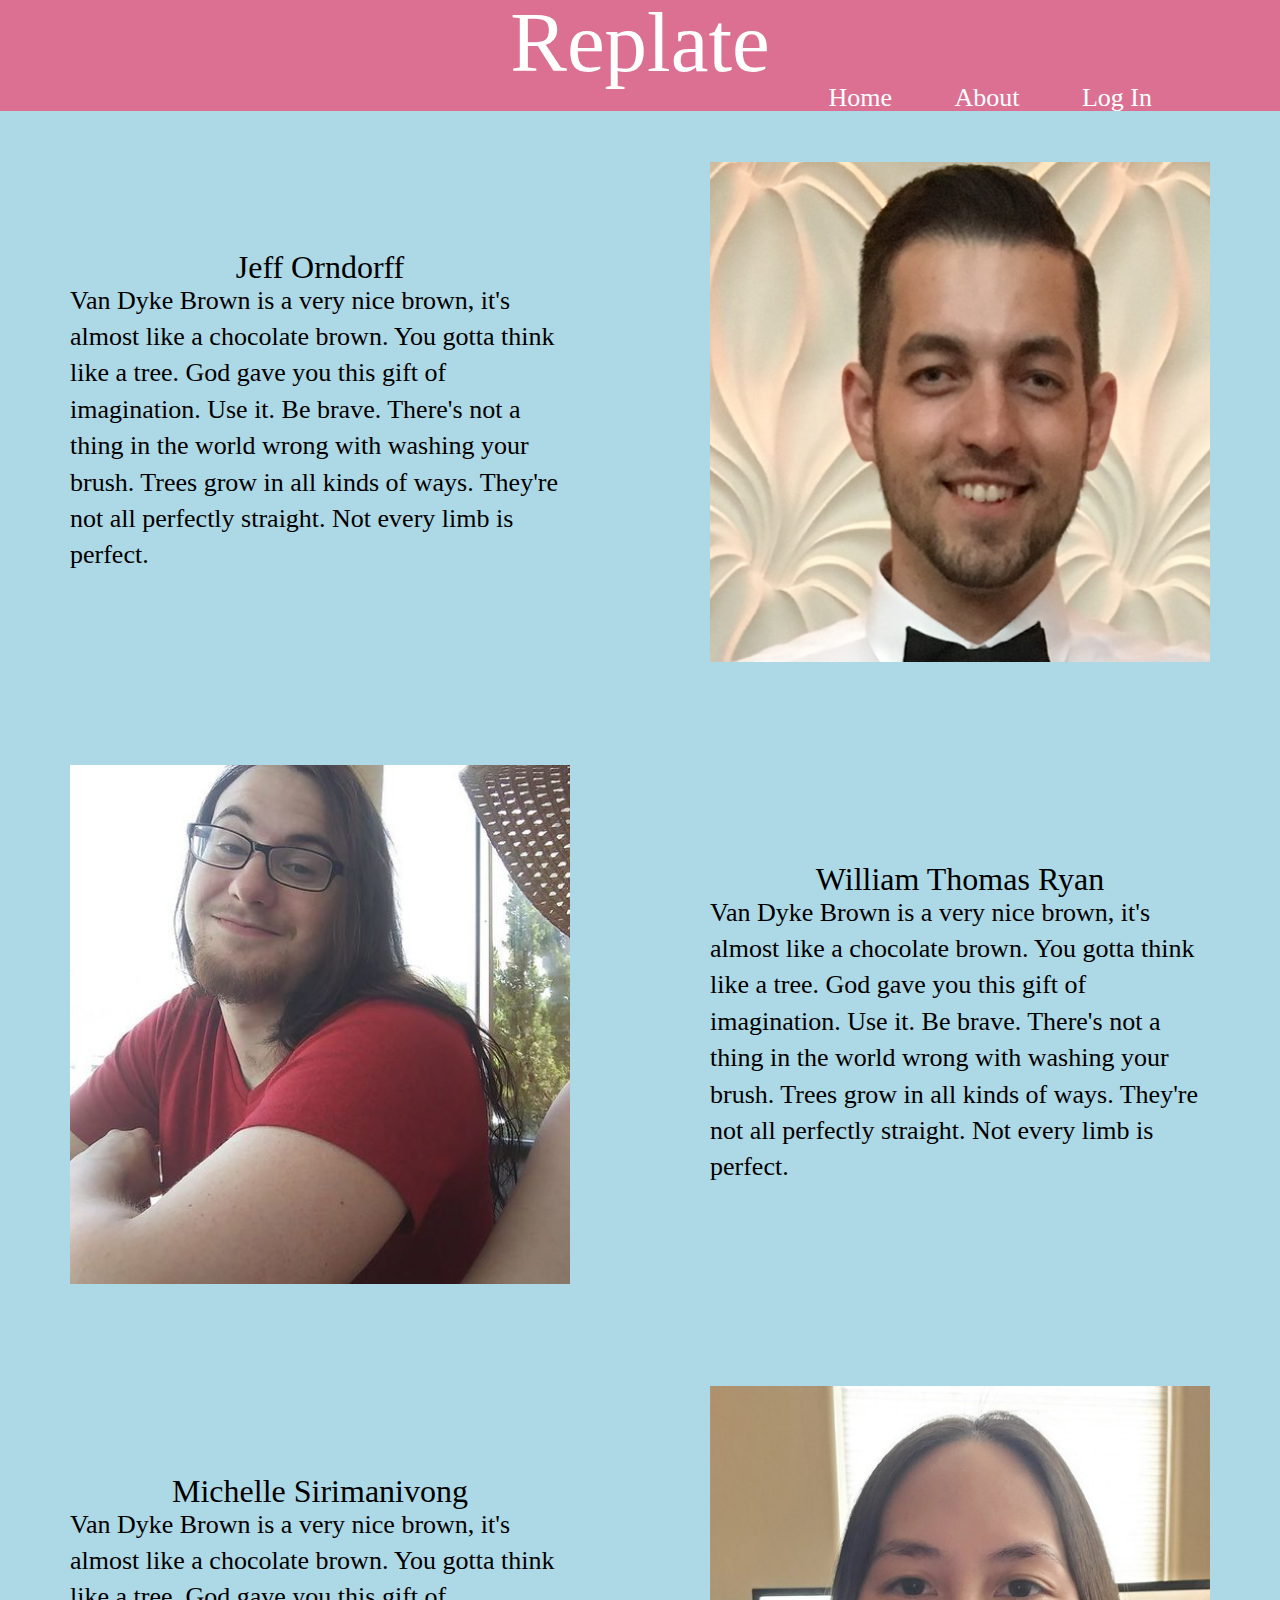
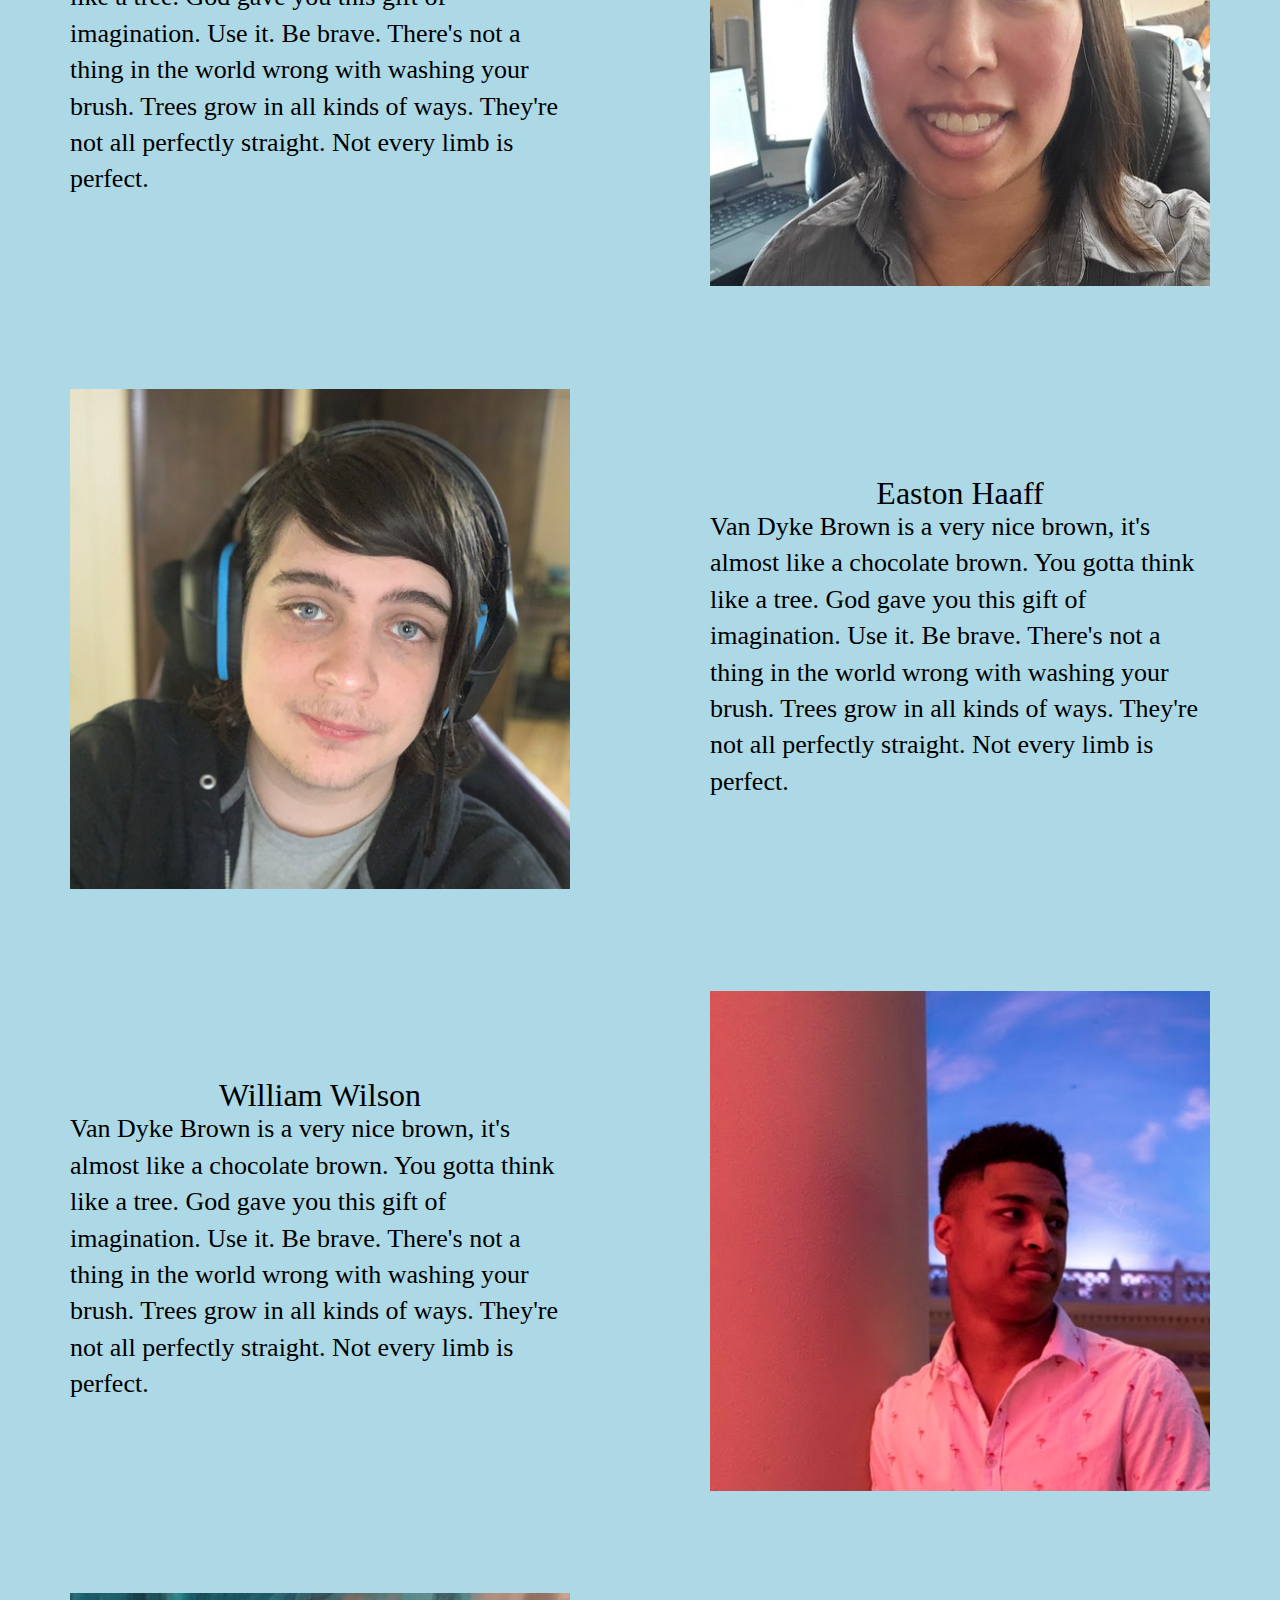
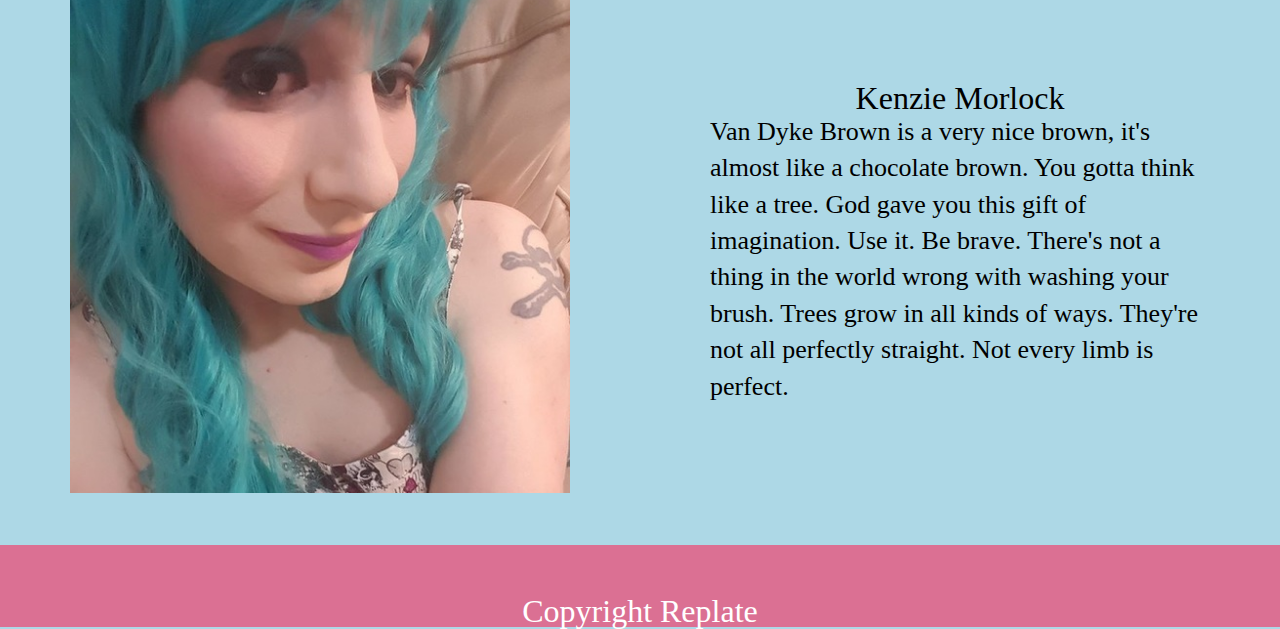
==== aboutpage.html @ 742195bf "less setup updated" ====
<!doctype html>

<html lang="en">
<head>
  <meta charset="utf-8">

  <title>Replate About</title>

  <link rel="stylesheet" href="css/index.css">

  <meta name="viewport" content="width=device-width, initial-scale=1.0">

  <!--[if lt IE 9]>
    <script src="https://cdnjs.cloudflare.com/ajax/libs/html5shiv/3.7.3/html5shiv.js"></script>
  <![endif]-->
</head>
<body>
<div class='container'>

<header>
    <div class='headerclass'>
    <h1>Replate</h1>
  <nav>
  <a href='index.html'>Home</a>
  <a href='aboutpage.html'>About</a>
  <a href="#">Log In</a>
    </nav>
   </div>
</header>

<div class='minicontainer'>

<div class='firsttwoa'>

  <div class='firstlefta'>
    <h2> Jeff Orndorff </h2>
    <p> Van Dyke Brown is a very nice brown, it's almost like a chocolate brown. You gotta think like a tree. God gave you this gift of imagination. Use it.

      Be brave. There's not a thing in the world wrong with washing your brush. Trees grow in all kinds of ways. They're not all perfectly straight. Not every limb is perfect.</p>
</div>

  <div class='firstrighta'>
    <img src="images\Jefforndorff.png" class="people" alt="Jeff">
    </div>
  </div> <!--firsttwo ends-->

  <div class='secondtwoa'>

    <div class='secondlefta'>
      <img src="images\Williamthomasryan.jpg" class="people" alt="William">
    </div>
    <div class='secondrighta'>
        <h2>William Thomas Ryan</h2>
      <p>Van Dyke Brown is a very nice brown, it's almost like a chocolate brown. You gotta think like a tree. God gave you this gift of imagination. Use it.

        Be brave. There's not a thing in the world wrong with washing your brush. Trees grow in all kinds of ways. They're not all perfectly straight. Not every limb is perfect. </p>
    </div>
    </div> <!--seond two ends-->


    <div class='thirdtwoa'>
     <div class='thirdlefta'>
       <h2>Michelle Sirimanivong</h2>
      <p>Van Dyke Brown is a very nice brown, it's almost like a chocolate brown. You gotta think like a tree. God gave you this gift of imagination. Use it.

        Be brave. There's not a thing in the world wrong with washing your brush. Trees grow in all kinds of ways. They're not all perfectly straight. Not every limb is perfect. </p>
     </div>
    <div class='thirdrighta'>
      <img src="images\Michellesirimanivong.jpg" class="people" alt="Michelle">
    </div>
 </div> <!--thirdtwo ends-->

 <div class='fourthtwoa'>
    <div class='fourthlefta'>
      <img src="images\Eastonhaaff.png" class="people" alt="Easton">
    </div>
   <div class='fourthrighta'>
     <h2>Easton Haaff</h2>
       <p>Van Dyke Brown is a very nice brown, it's almost like a chocolate brown. You gotta think like a tree. God gave you this gift of imagination. Use it.

        Be brave. There's not a thing in the world wrong with washing your brush. Trees grow in all kinds of ways. They're not all perfectly straight. Not every limb is perfect.</p>
   </div>
</div> <!--fourthtwo ends-->

<div class='fifthtwoa'>
    <div class='fifthlefta'>
      <h2>William Wilson</h2>
     <p>Van Dyke Brown is a very nice brown, it's almost like a chocolate brown. You gotta think like a tree. God gave you this gift of imagination. Use it.

      Be brave. There's not a thing in the world wrong with washing your brush. Trees grow in all kinds of ways. They're not all perfectly straight. Not every limb is perfect. </p>
    </div>
   <div class='fifthrighta'>
    <img src="images\Williamwilson.jpg" class="people" alt="William">
   </div>
</div> <!--fifthtwo ends-->

<div class='sixthtwoa'>
    <div class='sixthlefta'>
      <img src="images\Kenziemorlock.jpg" class="people" alt="Kenzie">
    </div>
   <div class='sixthrighta'>
     <h2>Kenzie Morlock</h2>
      <p>Van Dyke Brown is a very nice brown, it's almost like a chocolate brown. You gotta think like a tree. God gave you this gift of imagination. Use it.

        Be brave. There's not a thing in the world wrong with washing your brush. Trees grow in all kinds of ways. They're not all perfectly straight. Not every limb is perfect.</p>
   </div>
</div> <!--sixthtwo ends-->

</div> <!--minicontainer ends-->

  <footer>
    <div class='footerclass'>
    <h2>Copyright Replate</h2>
    </div>
  </footer>
</div> <!---div container -->
  
</body>
</html>
---- css/index.css ----
/* http://meyerweb.com/eric/tools/css/reset/ 
   v2.0 | 20110126
   License: none (public domain)
*/
html,
body,
div,
span,
applet,
object,
iframe,
h1,
h2,
h3,
h4,
h5,
h6,
p,
blockquote,
pre,
a,
abbr,
acronym,
address,
big,
cite,
code,
del,
dfn,
em,
img,
ins,
kbd,
q,
s,
samp,
small,
strike,
strong,
sub,
sup,
tt,
var,
b,
u,
i,
center,
dl,
dt,
dd,
ol,
ul,
li,
fieldset,
form,
label,
legend,
table,
caption,
tbody,
tfoot,
thead,
tr,
th,
td,
article,
aside,
canvas,
details,
embed,
figure,
figcaption,
footer,
header,
hgroup,
menu,
nav,
output,
ruby,
section,
summary,
time,
mark,
audio,
video {
  margin: 0;
  padding: 0;
  border: 0;
  font-size: 100%;
  font: inherit;
  vertical-align: baseline;
}
/* HTML5 display-role reset for older browsers */
article,
aside,
details,
figcaption,
figure,
footer,
header,
hgroup,
menu,
nav,
section {
  display: block;
}
body {
  line-height: 1;
  background-color: lightblue;
}
ol,
ul {
  list-style: none;
}
blockquote,
q {
  quotes: none;
}
blockquote:before,
blockquote:after,
q:before,
q:after {
  content: '';
  content: none;
}
table {
  border-collapse: collapse;
  border-spacing: 0;
}



* {
  box-sizing: border-box;
}
html {
  font-size: 62.5%;
}

header {
  background-color: palevioletred;
  width: 100%;
  /* display: flex; 
  justify-content: flex-end; */
  /* height: 250px; */
 
}



h1 {
  font-size: 8.5rem;
  color: white;
  text-align: center;
}

h2 {
  font-size: 3.2rem;
  text-align: center;
}

p {
  font-size: 2.6rem;
  line-height: 1.4;
  color: black;
}

.container {
  /* max-width: 1500px;  */
  width: 100%;
  margin: 0 auto; 
}


nav {
  text-align: right;
  color: black;
  width: 90%;
}

nav a {
  text-decoration: none;
  margin-left: 30px;
  color: white;
  font-size: 2.6rem;
  padding-left: 30px;
}

a:hover {
  color:lightblue;
}

/* .headerclass {
  display:flex;
  justify-content: center;
} */

.minicontainer {
  max-width: 1500px;
  width: 100%;
  margin: 0 auto;
}



/* nav {
  text-align: center;
  color: black;
  width: 100%;
}

nav a {
  text-decoration: none;
  margin-left: 30px;
  color: white;
  font-size: 2.6rem;
}

a:hover {
  color:lightblue;
} */

img {
  max-width: 100%;
  height: auto;
}

.firsttwo {
	display:flex;
  flex-direction:row;
}
.firstleft, .firstright{
	width: 48%;
	display: flex;
	flex-direction: column;
	justify-content: center;
	margin: 4% 7px;
}
.secondtwo {
	display:flex;
	flex-direction:row;
}
.secondleft, .secondright{
	width: 48%;
	display: flex;
	flex-direction: column;
	justify-content: center;
  margin: 4% 7px;
}

.thirdtwo {
	display:flex;
	flex-direction:row;
}
.thirdleft, .thirdright{
	width: 48%;
	display: flex;
	flex-direction: column;
	justify-content: center;
	margin: 4% 7px;
}

footer {
  text-align: center;
  background-color: palevioletred;
  color: white;
  padding-top: 50px;
}






/* below this line is aboutpage */ 

.firsttwoa {
	display:flex;
	flex-direction:row;
}
.firstlefta, .firstrighta{
	width: 40%;
	display: flex;
	flex-direction: column;
	justify-content: center;
	margin: 4% 70px;
}
.secondtwoa {
	display:flex;
	flex-direction:row;
}
.secondlefta, .secondrighta{
	width: 40%;
	display: flex;
	flex-direction: column;
	justify-content: center;
	margin: 4% 70px;
}

.thirdtwoa {
	display:flex;
	flex-direction:row;
}
.thirdlefta, .thirdrighta{
	width: 40%;
	display: flex;
	flex-direction: column;
	justify-content: center;
	margin: 4% 70px;
}

.fourthtwoa {
	display:flex;
	flex-direction:row;
}
.fourthlefta, .fourthrighta{
	width: 40%;
	display: flex;
	flex-direction: column;
	justify-content: center;
	margin: 4% 70px;
}
.fifthtwoa {
	display:flex;
	flex-direction:row;
}
.fifthlefta, .fifthrighta{
	width: 40%;
	display: flex;
	flex-direction: column;
	justify-content: center;
	margin: 4% 70px;
}

.sixthtwoa {
	display:flex;
	flex-direction:row;
}
.sixthlefta, .sixthrighta{
	width: 40%;
	display: flex;
	flex-direction: column;
	justify-content: center;
	margin: 4% 70px;
}




/* media section */ 
@media (max-width:500px) { 
  nav { 
    width: 90%;
    margin-left: -30px;

  }
}


@media (max-width:500px) {
  .firsttwo {
   width: 100%;
   display: flex;
   flex-direction: column-reverse;
   align-items: center;
   text-align: center;
   margin: 0 auto;
 }
}

 @media (max-width:500px) {
  .secondtwo {
   width: 100%;
   display: flex;
   flex-direction: column;
   align-items: center;
   text-align: center;
   margin: 0 auto;
 }
 }

 @media (max-width:500px) {
  .thirdtwo {
   width: 100%;
   display: flex;
   flex-direction: column-reverse;
   align-items: center;
   text-align: center;
   margin: 0 auto;
 }
}


 /* about phone */ 


@media (max-width:500px) {
  .firsttwoa {
   width: 100%;
   display: flex;
   flex-direction: column-reverse;
   align-items: center;
   text-align: center;
   margin: 0 auto;
 }
}

 @media (max-width:500px) {
  .secondtwoa {
   width: 100%;
   display: flex;
   flex-direction: column;
   align-items: center;
   text-align: center;
   margin: 0 auto;
 }
 }

 @media (max-width:500px) {
  .thirdtwoa {
   width: 100%;
   display: flex;
   flex-direction: column-reverse;
   align-items: center;
   text-align: center;
   margin: 0 auto;
 }
}



@media (max-width:500px) {
  .fourthtwoa {
   width: 100%;
   display: flex;
   flex-direction: column;
   align-items: center;
   text-align: center;
   margin: 0 auto;
 }
}

 @media (max-width:500px) {
  .fifthtwoa {
   width: 100%;
   display: flex;
   flex-direction: column-reverse;
   align-items: center;
   text-align: center;
   margin: 0 auto;
 }
 }

 @media (max-width:500px) {
  .sixthtwoa {
   width: 100%;
   display: flex;
   flex-direction: column;
   align-items: center;
   text-align: center;
   margin: 0 auto;
 }
}

 @media (max-width:500px) {
   h2 {
     font-size: 5rem;
   }
  }
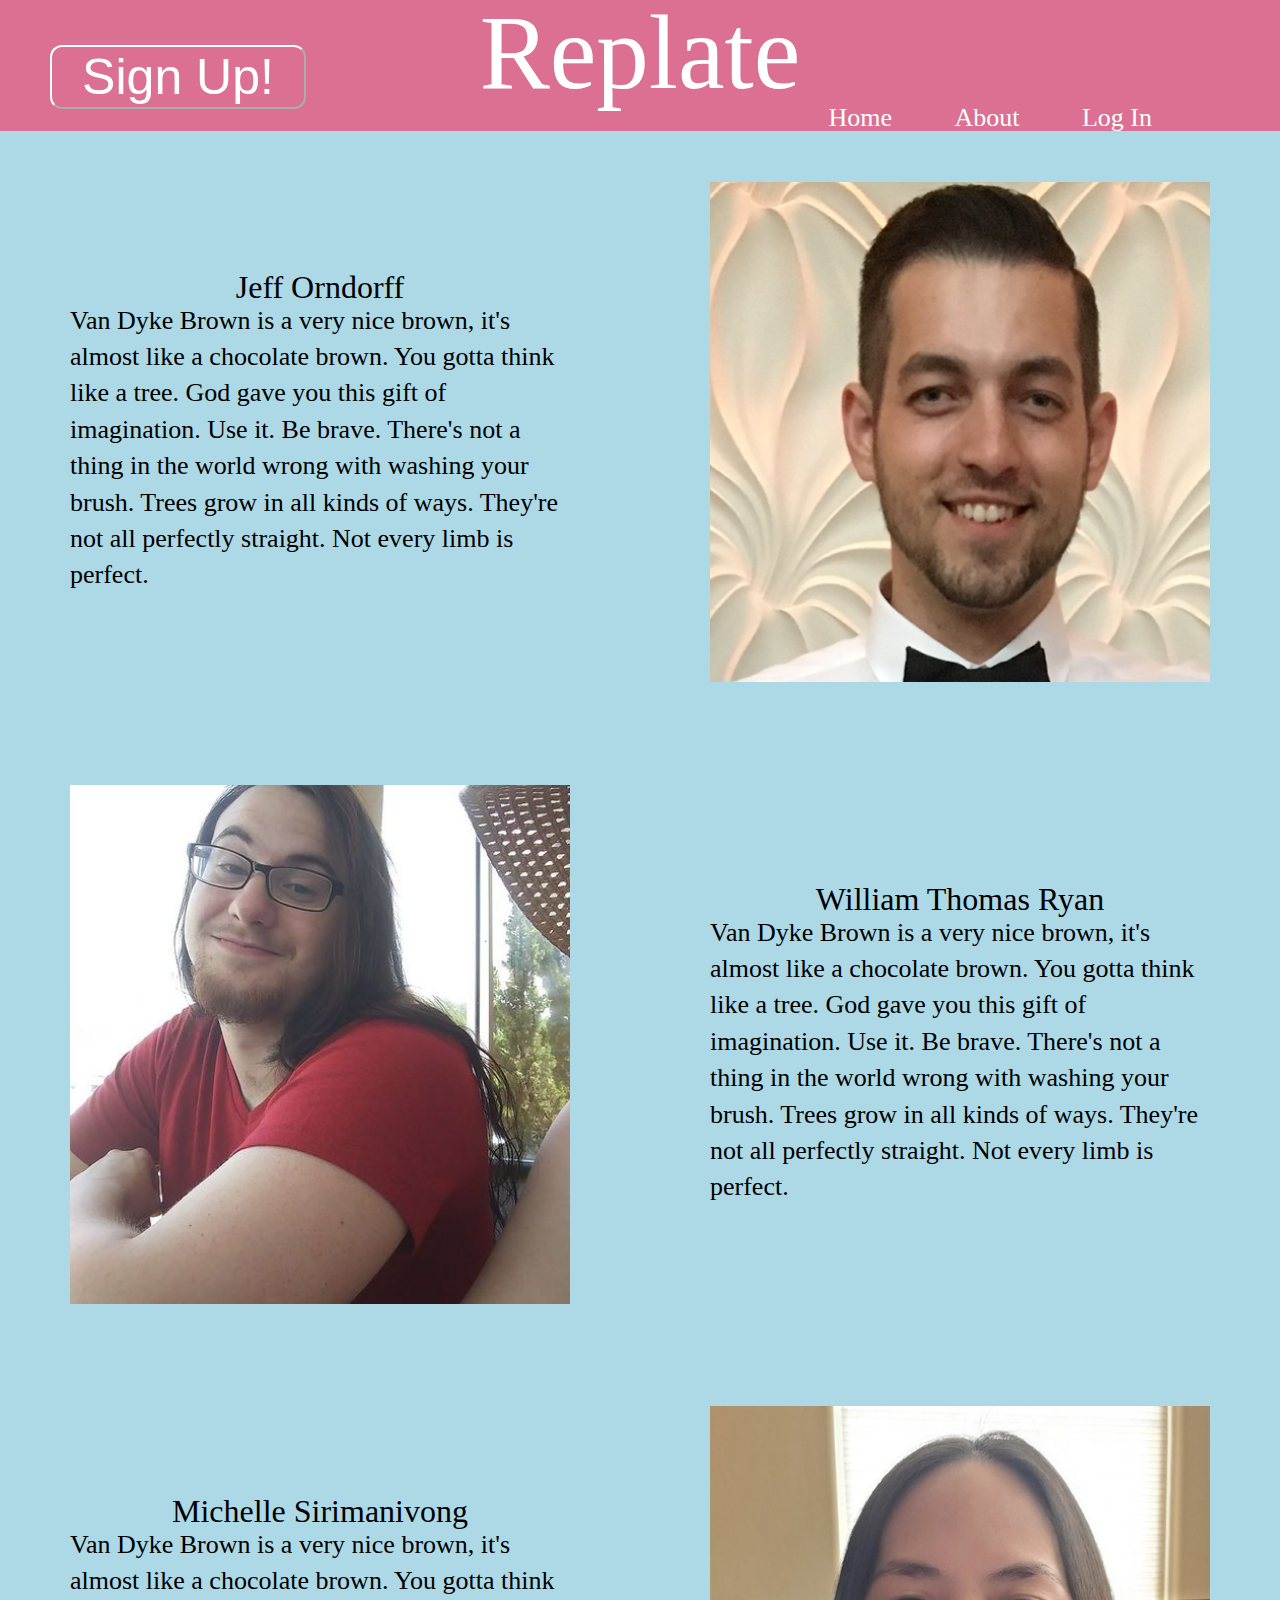
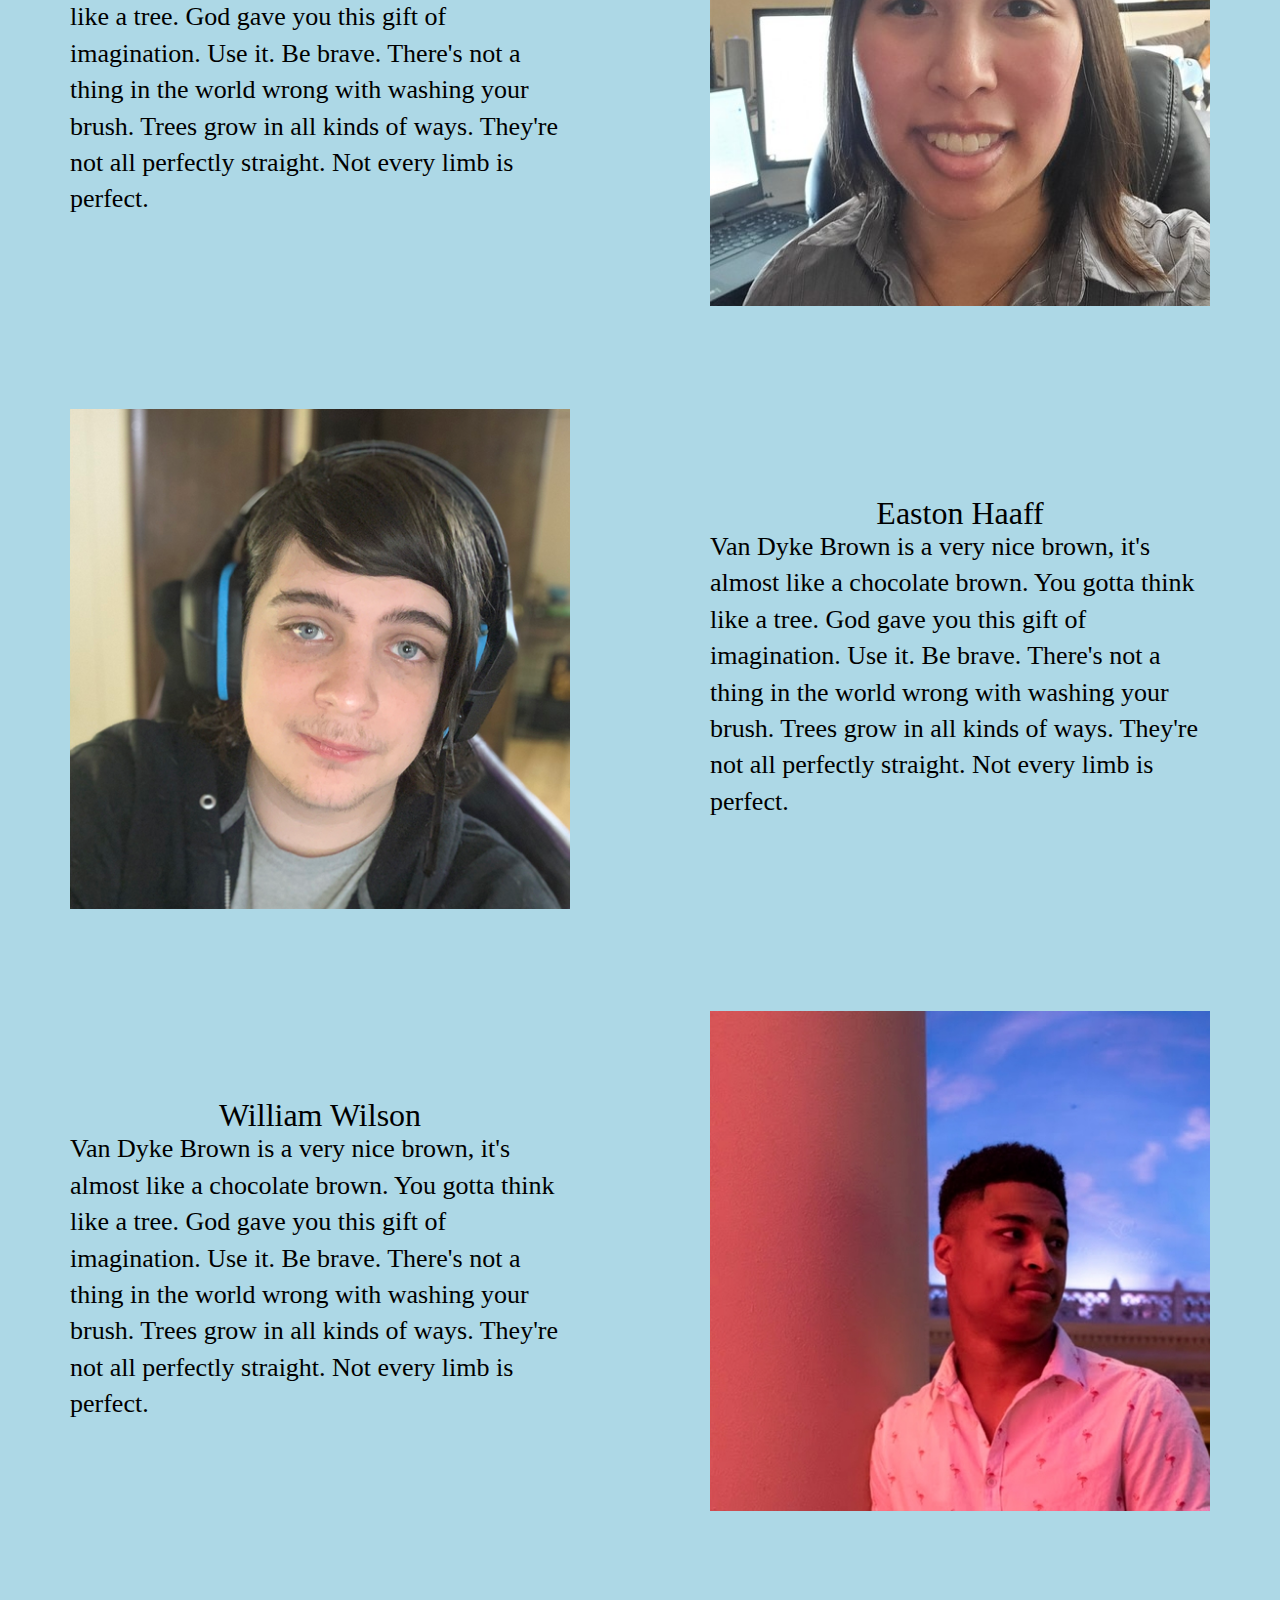
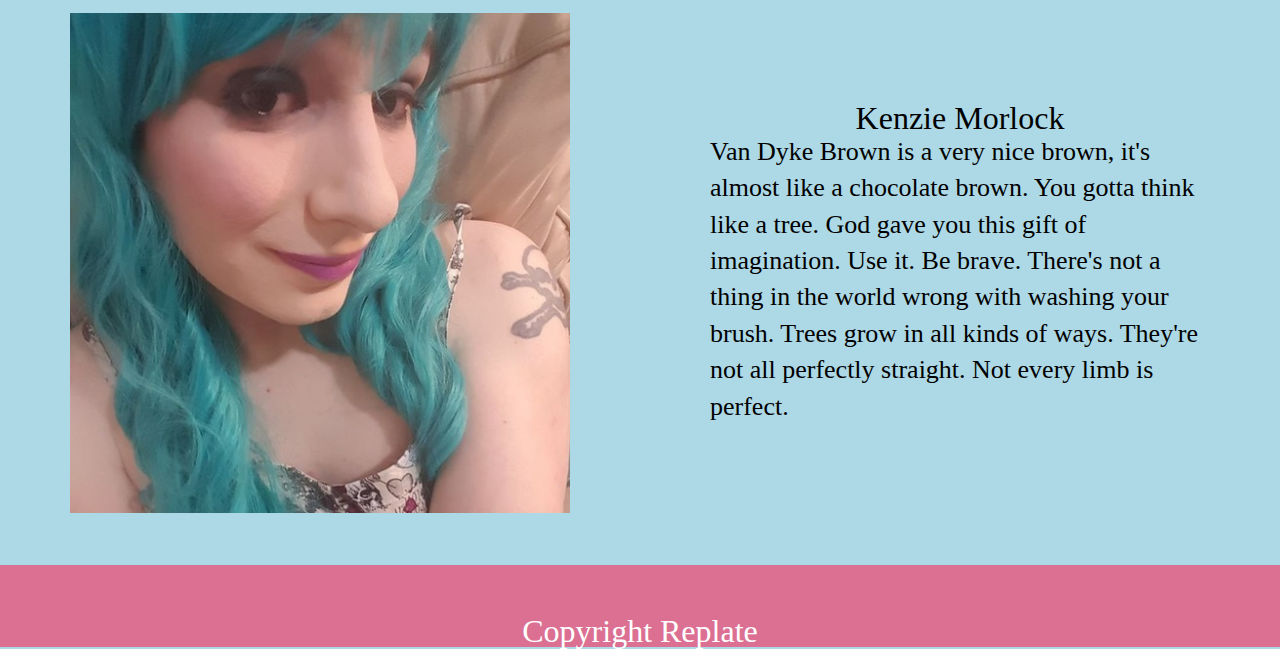
==== commit f2968863: "buttons updated for mobile" ====
--- a/aboutpage.html
+++ b/aboutpage.html
@@ -20,6 +20,7 @@
 <header>
     <div class='headerclass'>
     <h1>Replate</h1>
+    <button class="begoodbuttonplz1">Sign Up!</button>
   <nav>
   <a href='index.html'>Home</a>
   <a href='aboutpage.html'>About</a>
@@ -29,6 +30,7 @@
 </header>
 
 <div class='minicontainer'>
+  
 
 <div class='firsttwoa'>
 
@@ -42,6 +44,7 @@
   <div class='firstrighta'>
     <img src="images\Jefforndorff.png" class="people" alt="Jeff">
     </div>
+    <button class="begoodbuttonplz">Sign Up!</button>
   </div> <!--firsttwo ends-->
 
   <div class='secondtwoa'>
--- a/css/index.css
+++ b/css/index.css
@@ -142,14 +142,15 @@
   width: 100%;
   /* display: flex; 
   justify-content: flex-end; */
-  /* height: 250px; */
+  /* height: 100px; */
+
  
 }
 
 
 
 h1 {
-  font-size: 8.5rem;
+  font-size: 10.5rem;
   color: white;
   text-align: center;
 }
@@ -157,6 +158,9 @@
 h2 {
   font-size: 3.2rem;
   text-align: center;
+}
+.replateh2 {
+  margin-bottom: 20px;
 }
 
 p {
@@ -466,4 +470,79 @@
    h2 {
      font-size: 5rem;
    }
-  }+  }
+
+
+
+  /* .begoodbuttonplz {
+    border-radius: 12px;
+} */
+
+.begoodbuttonplz1{
+    background-color: palevioletred;
+  border-color: white;
+  color: white;
+  /* padding: 10px; */
+  text-align: center;
+  text-decoration: none;
+  font-size: 16px;
+  margin: 0 auto;
+  /* display: flex; */
+  /* justify-content: flex-start; */
+  width: 20%;
+  /* display: flex; */
+  /* align-content: center; */
+  font-size: 5rem;
+  border-radius: 12px;
+  margin-top: -60px; 
+   float: left;
+ margin-left: 50px; */
+/* margin-bottom: 100px; */
+margin: 10px;
+}
+
+button:hover{
+  color: lightblue;
+  border-color: lightblue;
+}
+
+.begoodbuttonplz{
+  background-color: palevioletred;
+border-color: white;
+color: white;
+/* padding: 10px; */
+text-align: center;
+text-decoration: none;
+font-size: 16px;
+margin: 0 auto;
+/* display: flex; */
+/* justify-content: flex-start; */
+width: 50%;
+/* display: flex; */
+/* align-content: center; */
+font-size: 5rem;
+border-radius: 12px;
+margin-top: -30px; 
+float: left;
+margin-left: 50px;
+/* margin-bottom: 100px; */
+margin: 10px;
+}
+
+/* @media (max-width:500px) {
+  .begoodbuttonplz {
+    display: none;
+  }
+ } */
+
+ @media (max-width:500px){
+ .begoodbuttonplz1 {
+ display:none;
+ }
+}
+
+@media (min-width:600px){
+  .begoodbuttonplz {
+  display:none;
+  }
+ }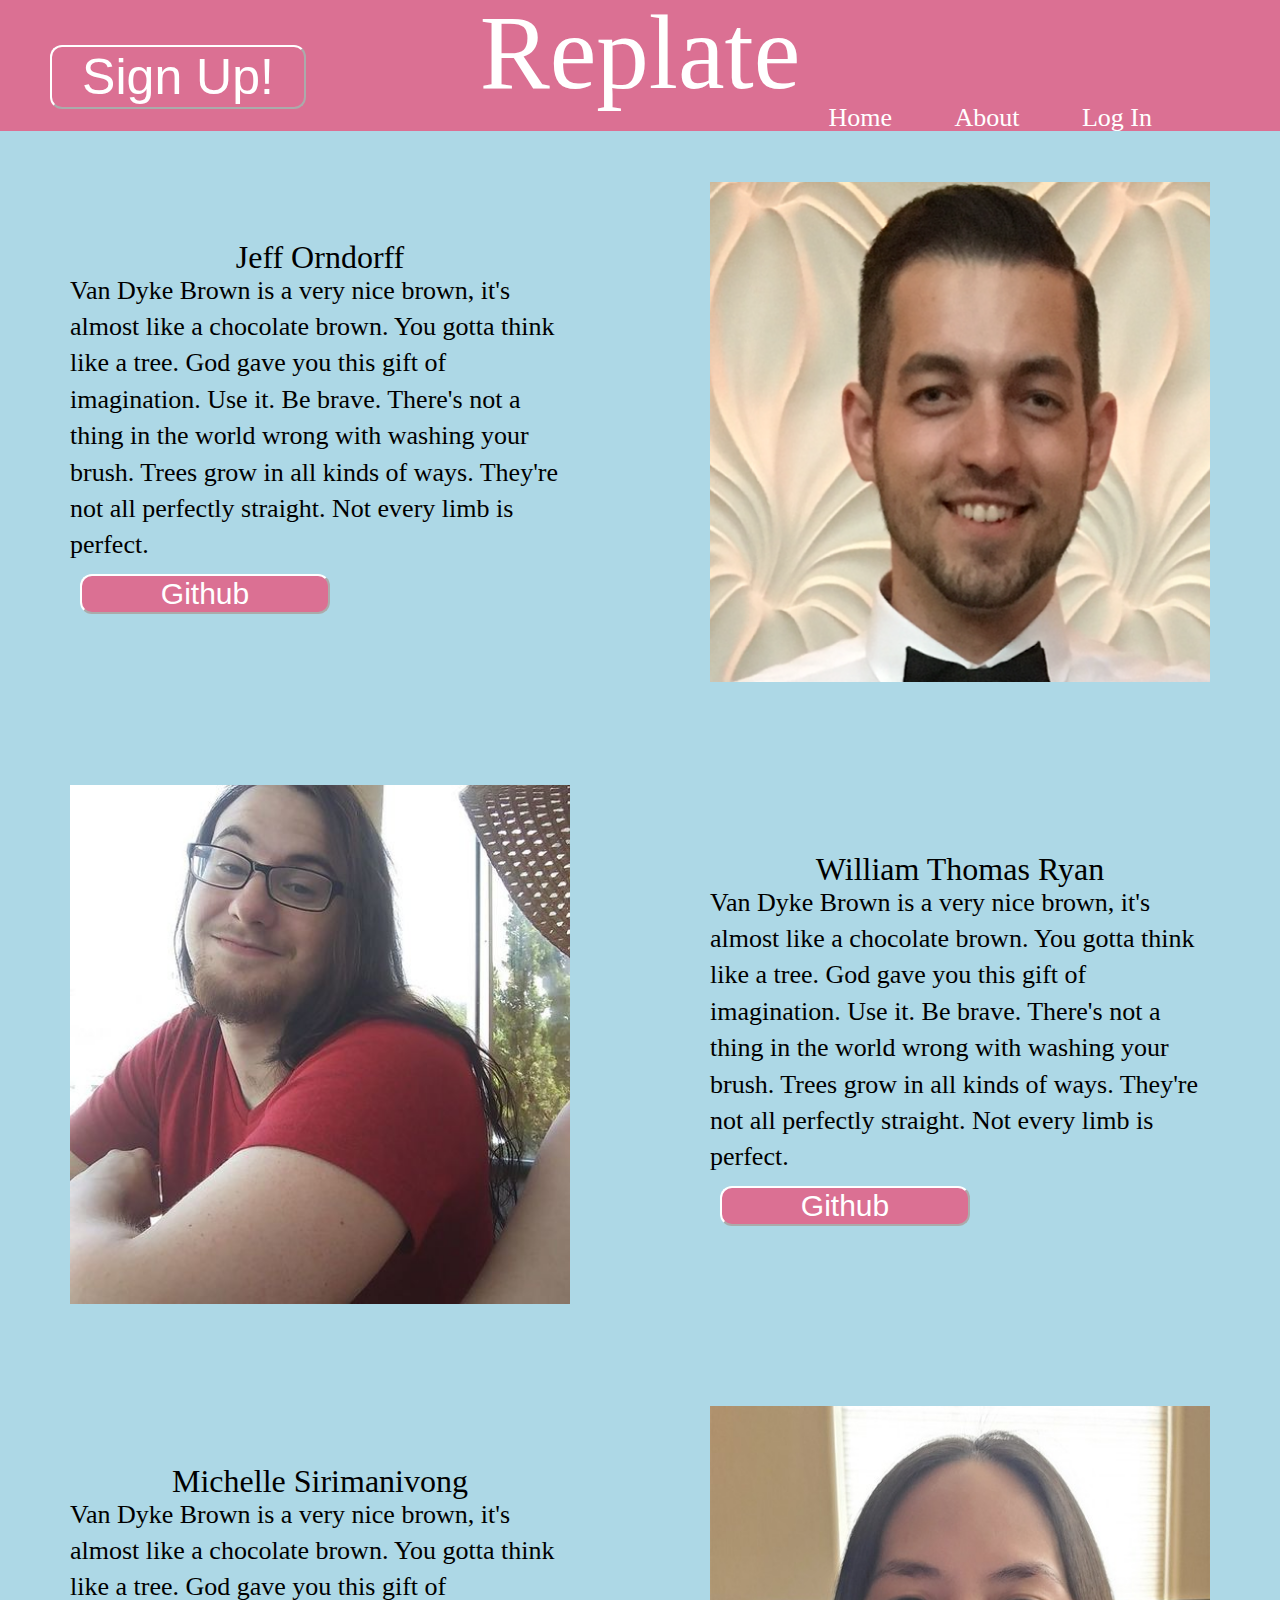
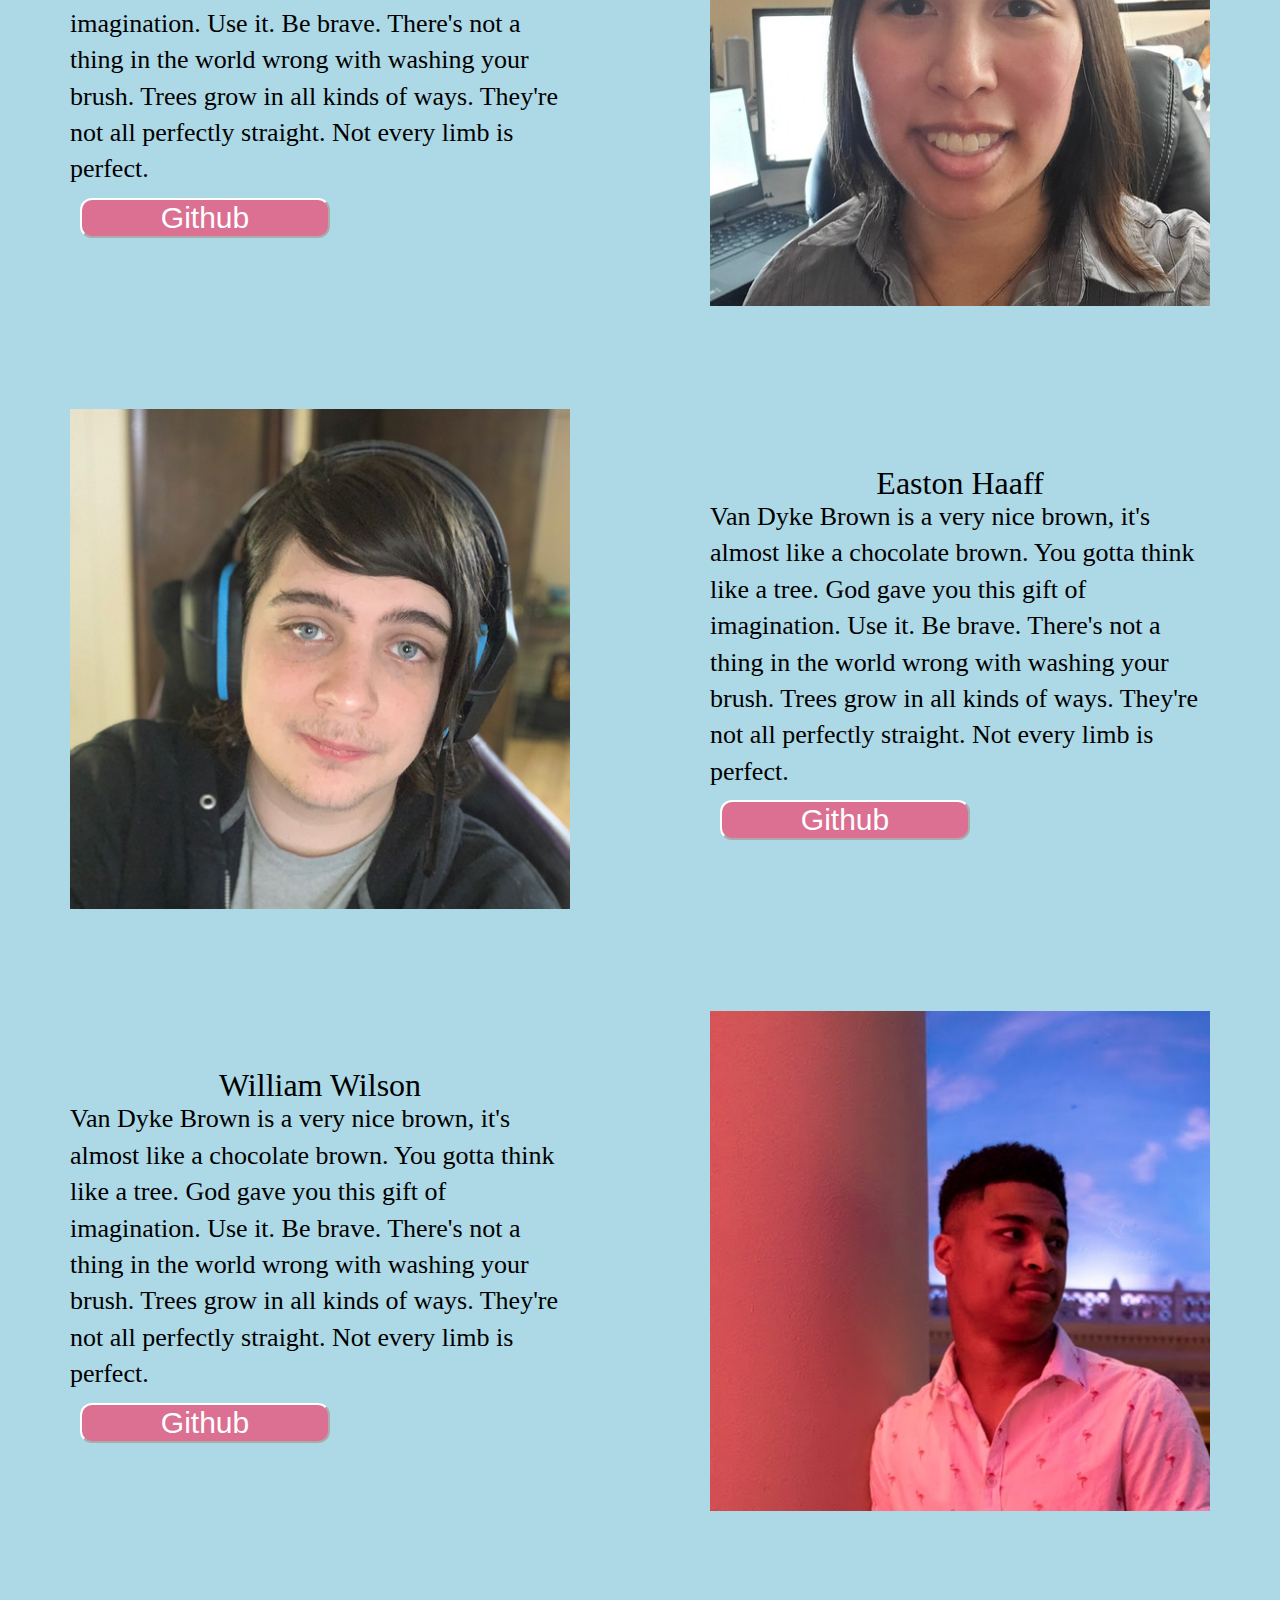
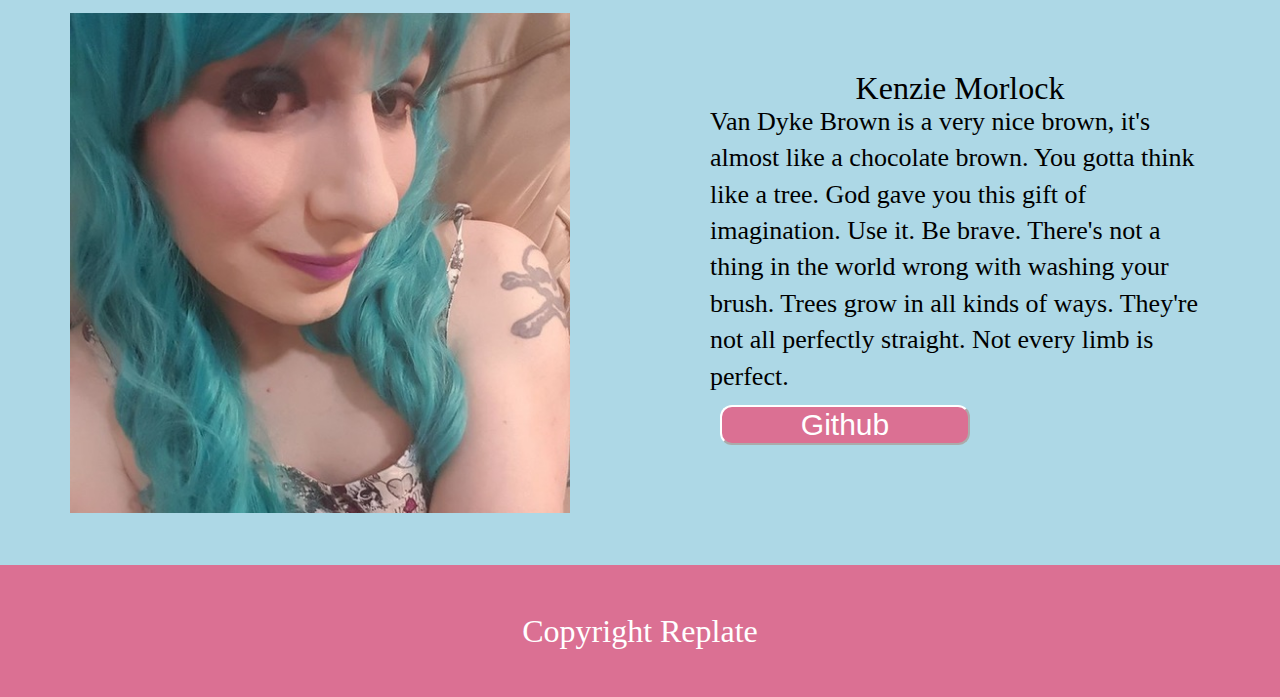
==== commit dbc3895c: "github buttons added" ====
--- a/aboutpage.html
+++ b/aboutpage.html
@@ -39,6 +39,7 @@
     <p> Van Dyke Brown is a very nice brown, it's almost like a chocolate brown. You gotta think like a tree. God gave you this gift of imagination. Use it.
 
       Be brave. There's not a thing in the world wrong with washing your brush. Trees grow in all kinds of ways. They're not all perfectly straight. Not every limb is perfect.</p>
+      <button class="github" onclick="window.location.href = 'https://github.com/Jeffreyo3';">Github</button>
 </div>
 
   <div class='firstrighta'>
@@ -57,6 +58,7 @@
       <p>Van Dyke Brown is a very nice brown, it's almost like a chocolate brown. You gotta think like a tree. God gave you this gift of imagination. Use it.
 
         Be brave. There's not a thing in the world wrong with washing your brush. Trees grow in all kinds of ways. They're not all perfectly straight. Not every limb is perfect. </p>
+        <button class="github" onclick="window.location.href = 'https://github.com/William-Ryan';">Github</button>
     </div>
     </div> <!--seond two ends-->
 
@@ -67,6 +69,7 @@
       <p>Van Dyke Brown is a very nice brown, it's almost like a chocolate brown. You gotta think like a tree. God gave you this gift of imagination. Use it.
 
         Be brave. There's not a thing in the world wrong with washing your brush. Trees grow in all kinds of ways. They're not all perfectly straight. Not every limb is perfect. </p>
+        <button class="github" onclick="window.location.href = 'https://github.com/MicheSi';">Github</button>
      </div>
     <div class='thirdrighta'>
       <img src="images\Michellesirimanivong.jpg" class="people" alt="Michelle">
@@ -82,6 +85,7 @@
        <p>Van Dyke Brown is a very nice brown, it's almost like a chocolate brown. You gotta think like a tree. God gave you this gift of imagination. Use it.
 
         Be brave. There's not a thing in the world wrong with washing your brush. Trees grow in all kinds of ways. They're not all perfectly straight. Not every limb is perfect.</p>
+        <button class="github" onclick="window.location.href = 'https://github.com/Haaffin';">Github</button>
    </div>
 </div> <!--fourthtwo ends-->
 
@@ -91,6 +95,7 @@
      <p>Van Dyke Brown is a very nice brown, it's almost like a chocolate brown. You gotta think like a tree. God gave you this gift of imagination. Use it.
 
       Be brave. There's not a thing in the world wrong with washing your brush. Trees grow in all kinds of ways. They're not all perfectly straight. Not every limb is perfect. </p>
+      <button class="github" onclick="window.location.href = 'https://github.com/AgentBillster';">Github</button>
     </div>
    <div class='fifthrighta'>
     <img src="images\Williamwilson.jpg" class="people" alt="William">
@@ -106,6 +111,7 @@
       <p>Van Dyke Brown is a very nice brown, it's almost like a chocolate brown. You gotta think like a tree. God gave you this gift of imagination. Use it.
 
         Be brave. There's not a thing in the world wrong with washing your brush. Trees grow in all kinds of ways. They're not all perfectly straight. Not every limb is perfect.</p>
+        <button class="github" onclick="window.location.href = 'https://github.com/kwmorlock';">Github</button>
    </div>
 </div> <!--sixthtwo ends-->
 
--- a/css/index.css
+++ b/css/index.css
@@ -1,3 +1,33 @@
+.mixin1 {
+  width: 100%;
+  display: flex;
+  flex-direction: column-reverse;
+  align-items: center;
+  text-align: center;
+  margin: 0 auto;
+}
+.mixin2 {
+  width: 100%;
+  display: flex;
+  flex-direction: column;
+  align-items: center;
+  text-align: center;
+  margin: 0 auto;
+}
+.mixin3 {
+  width: 40%;
+  display: flex;
+  flex-direction: column;
+  justify-content: center;
+  margin: 4% 70px;
+}
+.mixin4 {
+  width: 48%;
+  display: flex;
+  flex-direction: column;
+  justify-content: center;
+  margin: 4% 7px;
+}
 /* http://meyerweb.com/eric/tools/css/reset/ 
    v2.0 | 20110126
    License: none (public domain)
@@ -127,61 +157,406 @@
   border-collapse: collapse;
   border-spacing: 0;
 }
-
-
-
 * {
   box-sizing: border-box;
 }
 html {
   font-size: 62.5%;
 }
-
 header {
   background-color: palevioletred;
   width: 100%;
-  /* display: flex; 
-  justify-content: flex-end; */
-  /* height: 100px; */
-
- 
-}
-
-
-
+}
 h1 {
   font-size: 10.5rem;
   color: white;
   text-align: center;
 }
-
 h2 {
   font-size: 3.2rem;
   text-align: center;
 }
+@media (max-width:500px) {
+  h2 {
+    font-size: 5rem;
+  }
+}
 .replateh2 {
   margin-bottom: 20px;
 }
-
 p {
   font-size: 2.6rem;
   line-height: 1.4;
   color: black;
 }
-
 .container {
-  /* max-width: 1500px;  */
   width: 100%;
-  margin: 0 auto; 
-}
-
-
+  margin: 0 auto;
+}
+.minicontainer {
+  max-width: 1500px;
+  width: 100%;
+  margin: 0 auto;
+}
+img {
+  max-width: 100%;
+  height: auto;
+}
+.firsttwo {
+  display: flex;
+  flex-direction: row;
+}
+@media (max-width:500px) {
+  .firsttwo {
+    width: 100%;
+    display: flex;
+    flex-direction: column-reverse;
+    align-items: center;
+    text-align: center;
+    margin: 0 auto;
+  }
+}
+@media (max-width:800px) {
+  .firsttwo {
+    width: 100%;
+    display: flex;
+    flex-direction: column-reverse;
+    align-items: center;
+    text-align: center;
+    margin: 0 auto;
+  }
+}
+.firstleft,
+.firstright {
+  width: 48%;
+  display: flex;
+  flex-direction: column;
+  justify-content: center;
+  margin: 4% 7px;
+}
+.secondtwo {
+  display: flex;
+  flex-direction: row;
+}
+@media (max-width:500px) {
+  .secondtwo {
+    width: 100%;
+    display: flex;
+    flex-direction: column;
+    align-items: center;
+    text-align: center;
+    margin: 0 auto;
+  }
+}
+@media (max-width:800px) {
+  .secondtwo {
+    width: 100%;
+    display: flex;
+    flex-direction: column;
+    align-items: center;
+    text-align: center;
+    margin: 0 auto;
+  }
+}
+.secondleft,
+.secondright {
+  width: 48%;
+  display: flex;
+  flex-direction: column;
+  justify-content: center;
+  margin: 4% 7px;
+}
+.thirdtwo {
+  display: flex;
+  flex-direction: row;
+}
+@media (max-width:500px) {
+  .thirdtwo {
+    width: 100%;
+    display: flex;
+    flex-direction: column-reverse;
+    align-items: center;
+    text-align: center;
+    margin: 0 auto;
+  }
+}
+@media (max-width:800px) {
+  .thirdtwo {
+    width: 100%;
+    display: flex;
+    flex-direction: column-reverse;
+    align-items: center;
+    text-align: center;
+    margin: 0 auto;
+  }
+}
+.thirdleft,
+.thirdright {
+  width: 48%;
+  display: flex;
+  flex-direction: column;
+  justify-content: center;
+  margin: 4% 7px;
+}
+.firsttwoa {
+  display: flex;
+  flex-direction: row;
+}
+@media (max-width:500px) {
+  .firsttwoa {
+    width: 100%;
+    display: flex;
+    flex-direction: column-reverse;
+    align-items: center;
+    text-align: center;
+    margin: 0 auto;
+  }
+}
+@media (max-width:800px) {
+  .firsttwoa {
+    width: 100%;
+    display: flex;
+    flex-direction: column-reverse;
+    align-items: center;
+    text-align: center;
+    margin: 0 auto;
+  }
+}
+.firstlefta,
+.firstrighta {
+  width: 40%;
+  display: flex;
+  flex-direction: column;
+  justify-content: center;
+  margin: 4% 70px;
+}
+.secondtwoa {
+  display: flex;
+  flex-direction: row;
+}
+@media (max-width:500px) {
+  .secondtwoa {
+    width: 100%;
+    display: flex;
+    flex-direction: column;
+    align-items: center;
+    text-align: center;
+    margin: 0 auto;
+  }
+}
+@media (max-width:800px) {
+  .secondtwoa {
+    width: 100%;
+    display: flex;
+    flex-direction: column;
+    align-items: center;
+    text-align: center;
+    margin: 0 auto;
+  }
+}
+.secondlefta,
+.secondrighta {
+  width: 40%;
+  display: flex;
+  flex-direction: column;
+  justify-content: center;
+  margin: 4% 70px;
+}
+.thirdtwoa {
+  display: flex;
+  flex-direction: row;
+}
+@media (max-width:500px) {
+  .thirdtwoa {
+    width: 100%;
+    display: flex;
+    flex-direction: column-reverse;
+    align-items: center;
+    text-align: center;
+    margin: 0 auto;
+  }
+}
+@media (max-width:800px) {
+  .thirdtwoa {
+    width: 100%;
+    display: flex;
+    flex-direction: column-reverse;
+    align-items: center;
+    text-align: center;
+    margin: 0 auto;
+  }
+}
+.thirdlefta,
+.thirdrighta {
+  width: 40%;
+  display: flex;
+  flex-direction: column;
+  justify-content: center;
+  margin: 4% 70px;
+}
+.fourthtwoa {
+  display: flex;
+  flex-direction: row;
+}
+@media (max-width:500px) {
+  .fourthtwoa {
+    width: 100%;
+    display: flex;
+    flex-direction: column;
+    align-items: center;
+    text-align: center;
+    margin: 0 auto;
+  }
+}
+@media (max-width:800px) {
+  .fourthtwoa {
+    width: 100%;
+    display: flex;
+    flex-direction: column;
+    align-items: center;
+    text-align: center;
+    margin: 0 auto;
+  }
+}
+.fourthlefta,
+.fourthrighta {
+  width: 40%;
+  display: flex;
+  flex-direction: column;
+  justify-content: center;
+  margin: 4% 70px;
+}
+.fifthtwoa {
+  display: flex;
+  flex-direction: row;
+}
+@media (max-width:500px) {
+  .fifthtwoa {
+    width: 100%;
+    display: flex;
+    flex-direction: column-reverse;
+    align-items: center;
+    text-align: center;
+    margin: 0 auto;
+  }
+}
+@media (max-width:800px) {
+  .fifthtwoa {
+    width: 100%;
+    display: flex;
+    flex-direction: column-reverse;
+    align-items: center;
+    text-align: center;
+    margin: 0 auto;
+  }
+}
+.fifthlefta,
+.fifthrighta {
+  width: 40%;
+  display: flex;
+  flex-direction: column;
+  justify-content: center;
+  margin: 4% 70px;
+}
+.sixthtwoa {
+  display: flex;
+  flex-direction: row;
+}
+@media (max-width:500px) {
+  .sixthtwoa {
+    width: 100%;
+    display: flex;
+    flex-direction: column;
+    align-items: center;
+    text-align: center;
+    margin: 0 auto;
+  }
+}
+@media (max-width:800px) {
+  .sixthtwoa {
+    width: 100%;
+    display: flex;
+    flex-direction: column;
+    align-items: center;
+    text-align: center;
+    margin: 0 auto;
+  }
+}
+.sixthlefta,
+.sixthrighta {
+  width: 40%;
+  display: flex;
+  flex-direction: column;
+  justify-content: center;
+  margin: 4% 70px;
+}
+.begoodbuttonplz1 {
+  background-color: palevioletred;
+  border-color: white;
+  color: white;
+  text-align: center;
+  text-decoration: none;
+  font-size: 16px;
+  margin: 0 auto;
+  width: 20%;
+  font-size: 5rem;
+  border-radius: 12px;
+  margin-top: -60px;
+  float: left;
+  margin-left: 50px;
+}
+button:hover {
+  color: lightblue;
+  border-color: lightblue;
+}
+.begoodbuttonplz {
+  background-color: palevioletred;
+  border-color: white;
+  color: white;
+  text-align: center;
+  text-decoration: none;
+  font-size: 16px;
+  margin: 0 auto;
+  width: 50%;
+  font-size: 5rem;
+  border-radius: 12px;
+  margin-top: -30px;
+  float: left;
+  margin-left: 50px;
+  margin: 10px;
+}
+@media (max-width: 501px) {
+  .begoodbuttonplz1 {
+    display: none;
+  }
+}
+@media (min-width: 501px) {
+  .begoodbuttonplz {
+    display: none;
+  }
+}
+@media (max-width: 1100px) {
+  .begoodbuttonplz1 {
+    font-size: 3rem;
+  }
+}
+@media (max-width: 750px) {
+  .begoodbuttonplz1 {
+    font-size: 1.9rem;
+    margin-left: -8px;
+  }
+}
 nav {
   text-align: right;
   color: black;
   width: 90%;
 }
-
+@media (max-width:500px) {
+  nav {
+    width: 90%;
+    margin-left: -30px;
+  }
+}
 nav a {
   text-decoration: none;
   margin-left: 30px;
@@ -189,360 +564,32 @@
   font-size: 2.6rem;
   padding-left: 30px;
 }
-
 a:hover {
-  color:lightblue;
-}
-
-/* .headerclass {
-  display:flex;
-  justify-content: center;
-} */
-
-.minicontainer {
-  max-width: 1500px;
-  width: 100%;
-  margin: 0 auto;
-}
-
-
-
-/* nav {
-  text-align: center;
-  color: black;
-  width: 100%;
-}
-
-nav a {
-  text-decoration: none;
-  margin-left: 30px;
-  color: white;
-  font-size: 2.6rem;
-}
-
-a:hover {
-  color:lightblue;
-} */
-
-img {
-  max-width: 100%;
-  height: auto;
-}
-
-.firsttwo {
-	display:flex;
-  flex-direction:row;
-}
-.firstleft, .firstright{
-	width: 48%;
-	display: flex;
-	flex-direction: column;
-	justify-content: center;
-	margin: 4% 7px;
-}
-.secondtwo {
-	display:flex;
-	flex-direction:row;
-}
-.secondleft, .secondright{
-	width: 48%;
-	display: flex;
-	flex-direction: column;
-	justify-content: center;
-  margin: 4% 7px;
-}
-
-.thirdtwo {
-	display:flex;
-	flex-direction:row;
-}
-.thirdleft, .thirdright{
-	width: 48%;
-	display: flex;
-	flex-direction: column;
-	justify-content: center;
-	margin: 4% 7px;
-}
-
+  color: lightblue;
+}
 footer {
   text-align: center;
   background-color: palevioletred;
   color: white;
   padding-top: 50px;
 }
-
-
-
-
-
-
-/* below this line is aboutpage */ 
-
-.firsttwoa {
-	display:flex;
-	flex-direction:row;
-}
-.firstlefta, .firstrighta{
-	width: 40%;
-	display: flex;
-	flex-direction: column;
-	justify-content: center;
-	margin: 4% 70px;
-}
-.secondtwoa {
-	display:flex;
-	flex-direction:row;
-}
-.secondlefta, .secondrighta{
-	width: 40%;
-	display: flex;
-	flex-direction: column;
-	justify-content: center;
-	margin: 4% 70px;
-}
-
-.thirdtwoa {
-	display:flex;
-	flex-direction:row;
-}
-.thirdlefta, .thirdrighta{
-	width: 40%;
-	display: flex;
-	flex-direction: column;
-	justify-content: center;
-	margin: 4% 70px;
-}
-
-.fourthtwoa {
-	display:flex;
-	flex-direction:row;
-}
-.fourthlefta, .fourthrighta{
-	width: 40%;
-	display: flex;
-	flex-direction: column;
-	justify-content: center;
-	margin: 4% 70px;
-}
-.fifthtwoa {
-	display:flex;
-	flex-direction:row;
-}
-.fifthlefta, .fifthrighta{
-	width: 40%;
-	display: flex;
-	flex-direction: column;
-	justify-content: center;
-	margin: 4% 70px;
-}
-
-.sixthtwoa {
-	display:flex;
-	flex-direction:row;
-}
-.sixthlefta, .sixthrighta{
-	width: 40%;
-	display: flex;
-	flex-direction: column;
-	justify-content: center;
-	margin: 4% 70px;
-}
-
-
-
-
-/* media section */ 
-@media (max-width:500px) { 
-  nav { 
-    width: 90%;
-    margin-left: -30px;
-
-  }
-}
-
-
-@media (max-width:500px) {
-  .firsttwo {
-   width: 100%;
-   display: flex;
-   flex-direction: column-reverse;
-   align-items: center;
-   text-align: center;
-   margin: 0 auto;
- }
-}
-
- @media (max-width:500px) {
-  .secondtwo {
-   width: 100%;
-   display: flex;
-   flex-direction: column;
-   align-items: center;
-   text-align: center;
-   margin: 0 auto;
- }
- }
-
- @media (max-width:500px) {
-  .thirdtwo {
-   width: 100%;
-   display: flex;
-   flex-direction: column-reverse;
-   align-items: center;
-   text-align: center;
-   margin: 0 auto;
- }
-}
-
-
- /* about phone */ 
-
-
-@media (max-width:500px) {
-  .firsttwoa {
-   width: 100%;
-   display: flex;
-   flex-direction: column-reverse;
-   align-items: center;
-   text-align: center;
-   margin: 0 auto;
- }
-}
-
- @media (max-width:500px) {
-  .secondtwoa {
-   width: 100%;
-   display: flex;
-   flex-direction: column;
-   align-items: center;
-   text-align: center;
-   margin: 0 auto;
- }
- }
-
- @media (max-width:500px) {
-  .thirdtwoa {
-   width: 100%;
-   display: flex;
-   flex-direction: column-reverse;
-   align-items: center;
-   text-align: center;
-   margin: 0 auto;
- }
-}
-
-
-
-@media (max-width:500px) {
-  .fourthtwoa {
-   width: 100%;
-   display: flex;
-   flex-direction: column;
-   align-items: center;
-   text-align: center;
-   margin: 0 auto;
- }
-}
-
- @media (max-width:500px) {
-  .fifthtwoa {
-   width: 100%;
-   display: flex;
-   flex-direction: column-reverse;
-   align-items: center;
-   text-align: center;
-   margin: 0 auto;
- }
- }
-
- @media (max-width:500px) {
-  .sixthtwoa {
-   width: 100%;
-   display: flex;
-   flex-direction: column;
-   align-items: center;
-   text-align: center;
-   margin: 0 auto;
- }
-}
-
- @media (max-width:500px) {
-   h2 {
-     font-size: 5rem;
-   }
-  }
-
-
-
-  /* .begoodbuttonplz {
-    border-radius: 12px;
-} */
-
-.begoodbuttonplz1{
-    background-color: palevioletred;
+.footerclass {
+  padding-bottom: 50px;
+  font-size: 10rem;
+}
+.github {
+  background-color: palevioletred;
   border-color: white;
   color: white;
-  /* padding: 10px; */
   text-align: center;
   text-decoration: none;
   font-size: 16px;
   margin: 0 auto;
-  /* display: flex; */
-  /* justify-content: flex-start; */
-  width: 20%;
-  /* display: flex; */
-  /* align-content: center; */
-  font-size: 5rem;
+  width: 50%;
+  font-size: 3rem;
   border-radius: 12px;
-  margin-top: -60px; 
-   float: left;
- margin-left: 50px; */
-/* margin-bottom: 100px; */
-margin: 10px;
-}
-
-button:hover{
-  color: lightblue;
-  border-color: lightblue;
-}
-
-.begoodbuttonplz{
-  background-color: palevioletred;
-border-color: white;
-color: white;
-/* padding: 10px; */
-text-align: center;
-text-decoration: none;
-font-size: 16px;
-margin: 0 auto;
-/* display: flex; */
-/* justify-content: flex-start; */
-width: 50%;
-/* display: flex; */
-/* align-content: center; */
-font-size: 5rem;
-border-radius: 12px;
-margin-top: -30px; 
-float: left;
-margin-left: 50px;
-/* margin-bottom: 100px; */
-margin: 10px;
-}
-
-/* @media (max-width:500px) {
-  .begoodbuttonplz {
-    display: none;
-  }
- } */
-
- @media (max-width:500px){
- .begoodbuttonplz1 {
- display:none;
- }
-}
-
-@media (min-width:600px){
-  .begoodbuttonplz {
-  display:none;
-  }
- }+  margin-top: -30px;
+  float: left;
+  margin-left: 50px;
+  margin: 10px;
+}
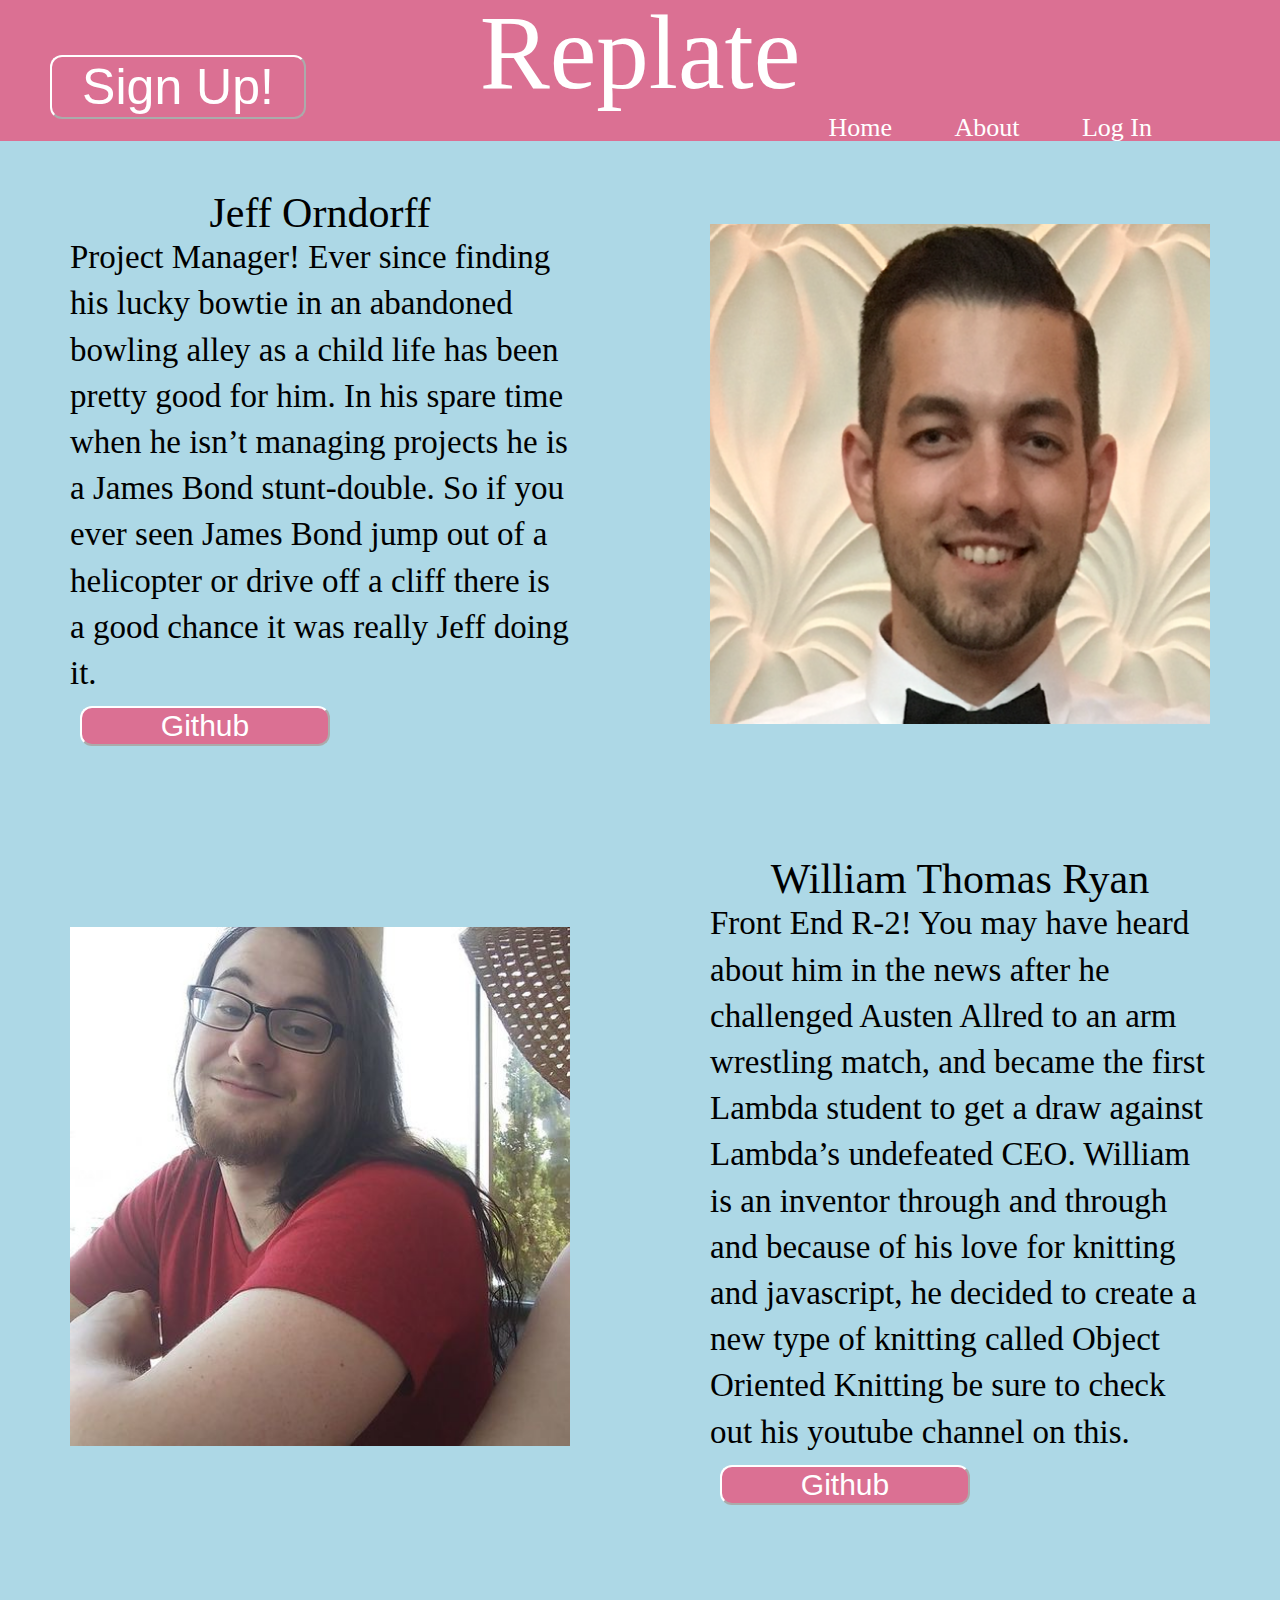
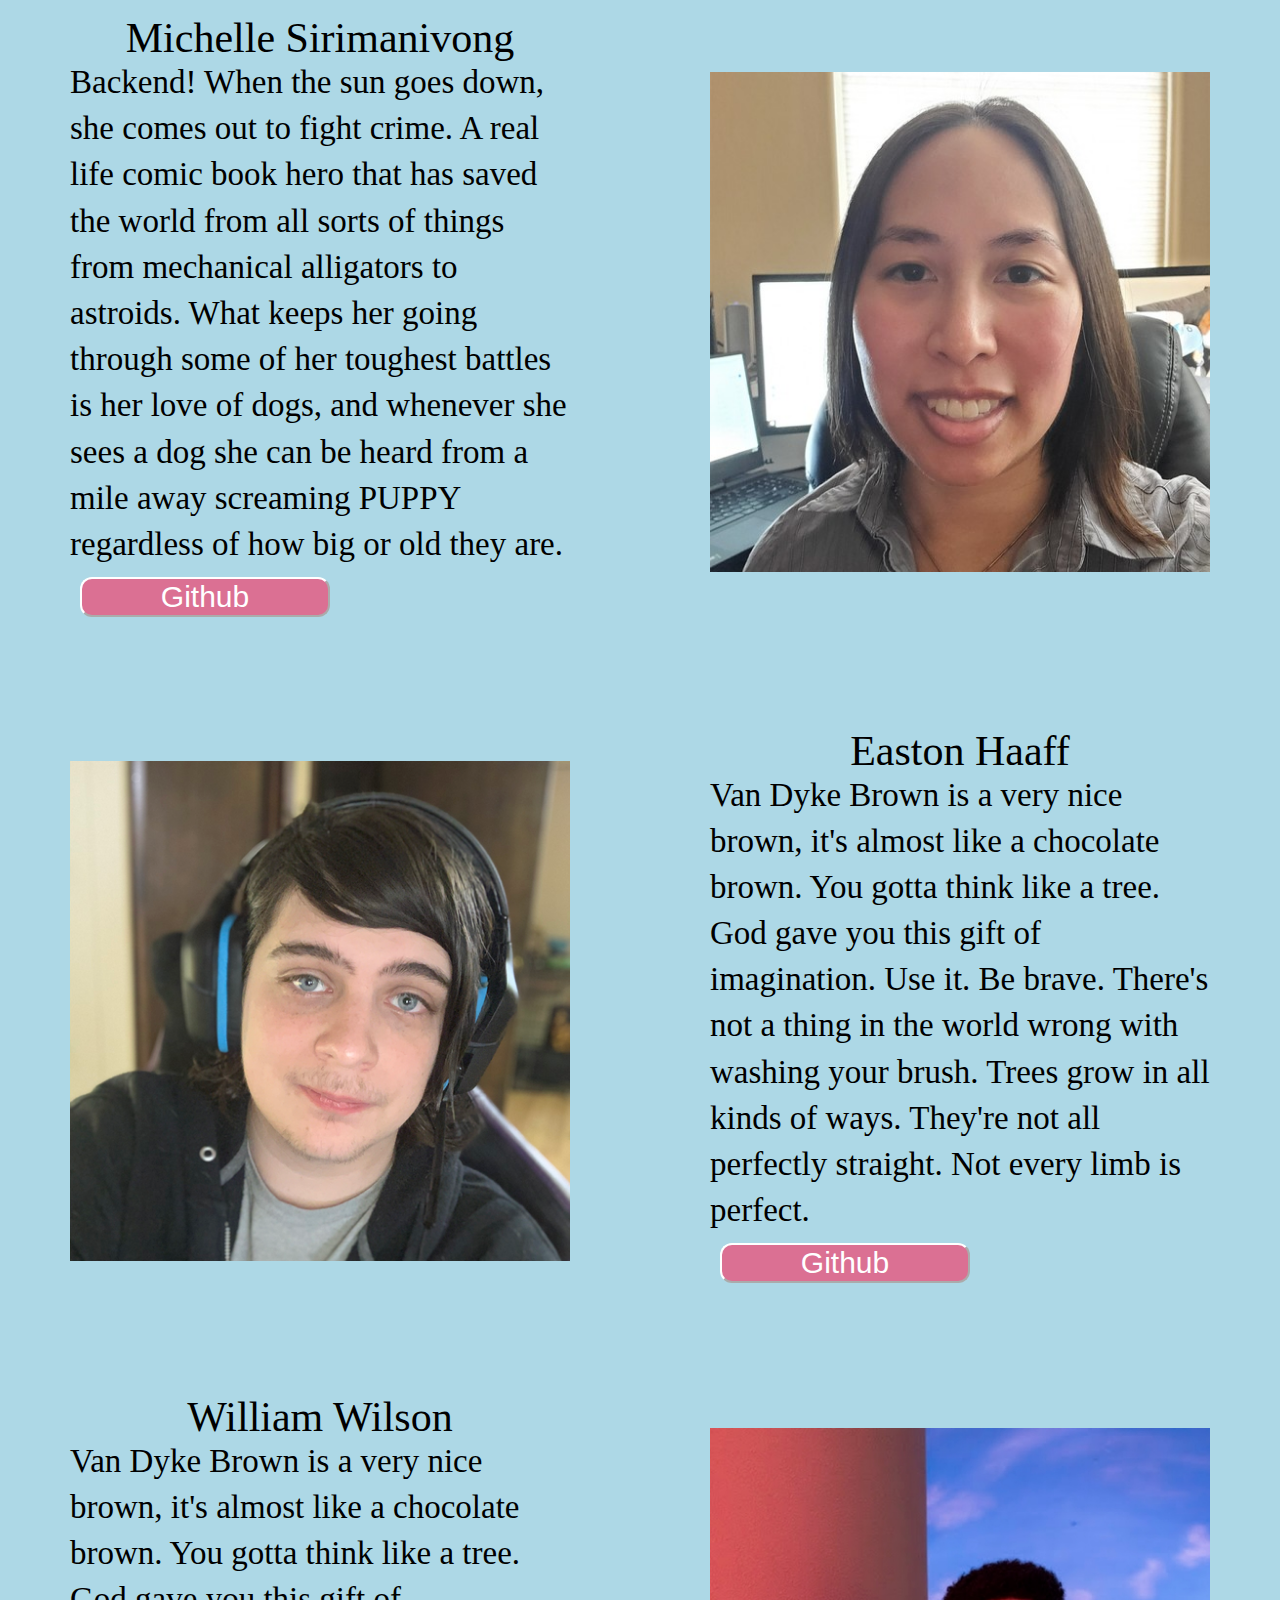
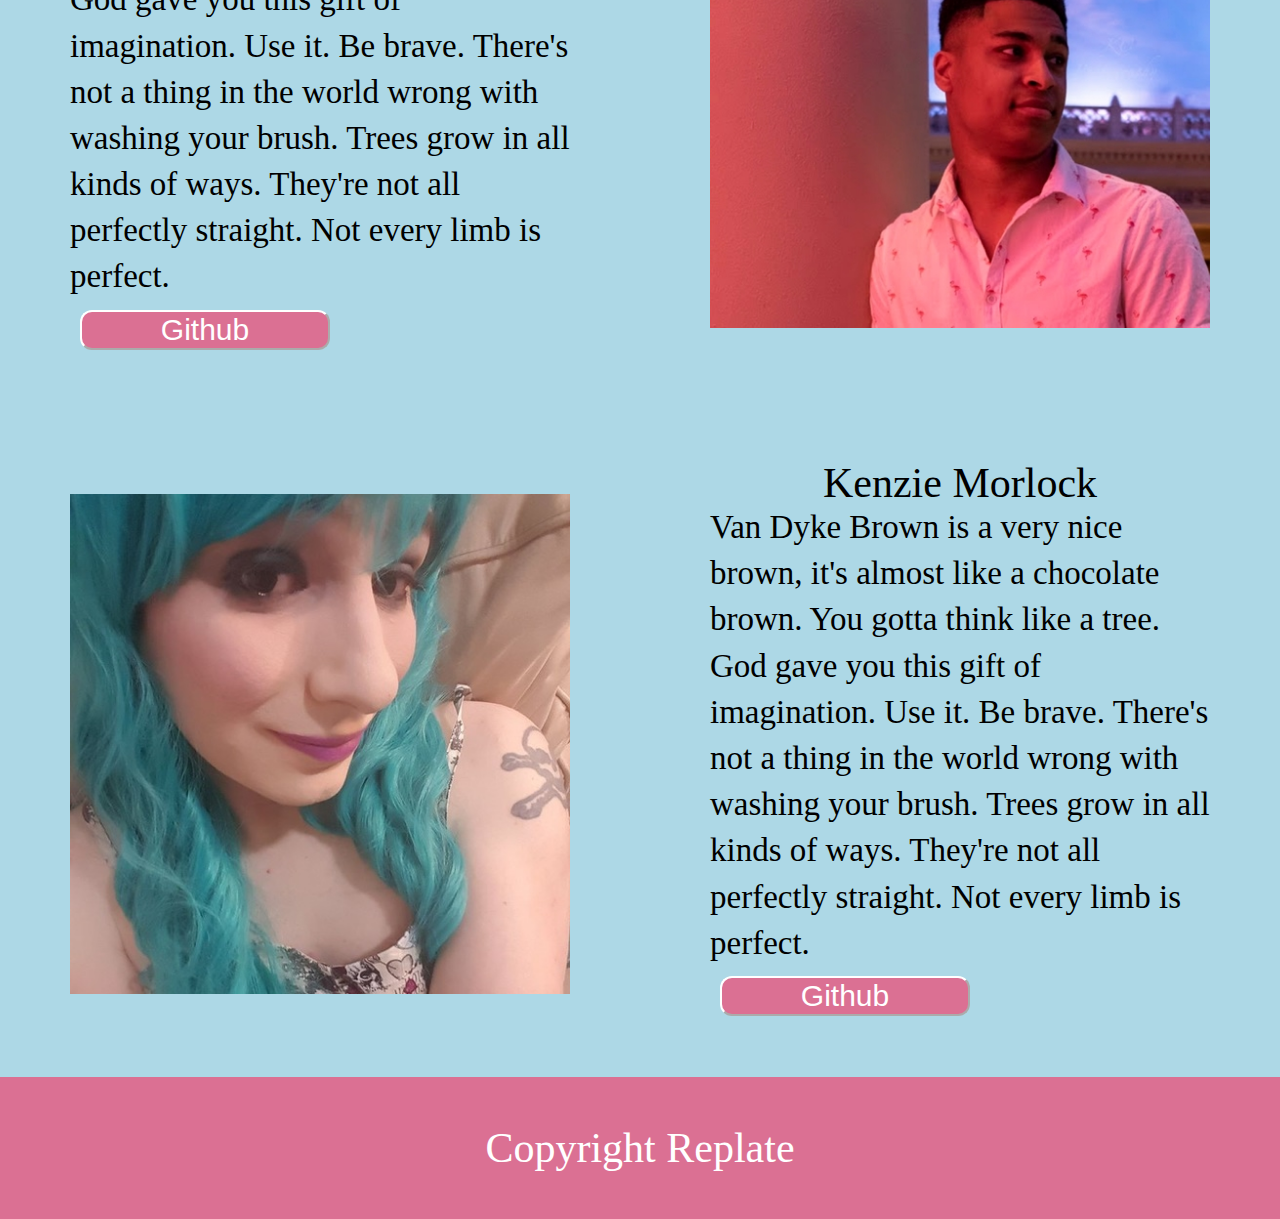
==== commit 879f148f: "about info half done" ====
--- a/aboutpage.html
+++ b/aboutpage.html
@@ -20,7 +20,7 @@
 <header>
     <div class='headerclass'>
     <h1>Replate</h1>
-    <button class="begoodbuttonplz1">Sign Up!</button>
+    <button class="headerbutton">Sign Up!</button>
   <nav>
   <a href='index.html'>Home</a>
   <a href='aboutpage.html'>About</a>
@@ -36,16 +36,14 @@
 
   <div class='firstlefta'>
     <h2> Jeff Orndorff </h2>
-    <p> Van Dyke Brown is a very nice brown, it's almost like a chocolate brown. You gotta think like a tree. God gave you this gift of imagination. Use it.
-
-      Be brave. There's not a thing in the world wrong with washing your brush. Trees grow in all kinds of ways. They're not all perfectly straight. Not every limb is perfect.</p>
+    <p> Project Manager! Ever since finding his lucky bowtie in an abandoned bowling alley as a child life has been pretty good for him. In his spare time when he isn’t managing projects he is a James Bond stunt-double. So if you ever seen James Bond jump out of a helicopter or drive off a cliff there is a good chance it was really Jeff doing it. </p>
       <button class="github" onclick="window.location.href = 'https://github.com/Jeffreyo3';">Github</button>
 </div>
 
   <div class='firstrighta'>
     <img src="images\Jefforndorff.png" class="people" alt="Jeff">
     </div>
-    <button class="begoodbuttonplz">Sign Up!</button>
+    <button class="bodybutton">Sign Up!</button>
   </div> <!--firsttwo ends-->
 
   <div class='secondtwoa'>
@@ -55,9 +53,7 @@
     </div>
     <div class='secondrighta'>
         <h2>William Thomas Ryan</h2>
-      <p>Van Dyke Brown is a very nice brown, it's almost like a chocolate brown. You gotta think like a tree. God gave you this gift of imagination. Use it.
-
-        Be brave. There's not a thing in the world wrong with washing your brush. Trees grow in all kinds of ways. They're not all perfectly straight. Not every limb is perfect. </p>
+      <p>Front End R-2! You may have heard about him in the news after he challenged Austen Allred to an arm wrestling match, and became the first Lambda student to get a draw against Lambda’s undefeated CEO. William is an inventor through and through and because of his love for knitting and javascript, he decided to create a new type of knitting called Object Oriented Knitting be sure to check out his youtube channel on this. </p>
         <button class="github" onclick="window.location.href = 'https://github.com/William-Ryan';">Github</button>
     </div>
     </div> <!--seond two ends-->
@@ -66,9 +62,7 @@
     <div class='thirdtwoa'>
      <div class='thirdlefta'>
        <h2>Michelle Sirimanivong</h2>
-      <p>Van Dyke Brown is a very nice brown, it's almost like a chocolate brown. You gotta think like a tree. God gave you this gift of imagination. Use it.
-
-        Be brave. There's not a thing in the world wrong with washing your brush. Trees grow in all kinds of ways. They're not all perfectly straight. Not every limb is perfect. </p>
+      <p>Backend! When the sun goes down, she comes out to fight crime. A real life comic book hero that has saved the world from all sorts of things from mechanical alligators to astroids. What keeps her going through some of her toughest battles is her love of dogs, and whenever she sees a dog she can be heard from a mile away screaming PUPPY regardless of how big or old they are.  </p>
         <button class="github" onclick="window.location.href = 'https://github.com/MicheSi';">Github</button>
      </div>
     <div class='thirdrighta'>
--- a/css/index.css
+++ b/css/index.css
@@ -27,6 +27,19 @@
   flex-direction: column;
   justify-content: center;
   margin: 4% 7px;
+}
+.flexin {
+  display: flex;
+  flex-direction: row;
+}
+.buttonstuff {
+  text-align: center;
+  text-decoration: none;
+  margin: 0 auto;
+  font-size: 5rem;
+  border-radius: 12px;
+  float: left;
+  margin-left: 50px;
 }
 /* http://meyerweb.com/eric/tools/css/reset/ 
    v2.0 | 20110126
@@ -171,9 +184,10 @@
   font-size: 10.5rem;
   color: white;
   text-align: center;
+  margin-bottom: 10px;
 }
 h2 {
-  font-size: 3.2rem;
+  font-size: 4.2rem;
   text-align: center;
 }
 @media (max-width:500px) {
@@ -185,7 +199,7 @@
   margin-bottom: 20px;
 }
 p {
-  font-size: 2.6rem;
+  font-size: 3.3rem;
   line-height: 1.4;
   color: black;
 }
@@ -490,66 +504,64 @@
   justify-content: center;
   margin: 4% 70px;
 }
-.begoodbuttonplz1 {
+.headerbutton {
+  text-align: center;
+  text-decoration: none;
+  margin: 0 auto;
+  font-size: 5rem;
+  border-radius: 12px;
+  float: left;
+  margin-left: 50px;
   background-color: palevioletred;
   border-color: white;
   color: white;
-  text-align: center;
-  text-decoration: none;
-  font-size: 16px;
-  margin: 0 auto;
+  margin-top: -60px;
   width: 20%;
-  font-size: 5rem;
-  border-radius: 12px;
-  margin-top: -60px;
-  float: left;
-  margin-left: 50px;
 }
 button:hover {
   color: lightblue;
   border-color: lightblue;
 }
-.begoodbuttonplz {
+.bodybutton {
+  text-align: center;
+  text-decoration: none;
+  margin: 0 auto;
+  font-size: 5rem;
+  border-radius: 12px;
+  float: left;
+  margin-left: 50px;
   background-color: palevioletred;
   border-color: white;
   color: white;
-  text-align: center;
-  text-decoration: none;
-  font-size: 16px;
-  margin: 0 auto;
+  margin-top: -30px;
+  margin: 10px;
   width: 50%;
-  font-size: 5rem;
-  border-radius: 12px;
-  margin-top: -30px;
-  float: left;
-  margin-left: 50px;
-  margin: 10px;
-}
-@media (max-width: 501px) {
-  .begoodbuttonplz1 {
+}
+@media (max-width: 801px) {
+  .headerbutton {
     display: none;
   }
 }
-@media (min-width: 501px) {
-  .begoodbuttonplz {
+@media (min-width: 801px) {
+  .bodybutton {
     display: none;
   }
 }
 @media (max-width: 1100px) {
-  .begoodbuttonplz1 {
-    font-size: 3rem;
-  }
-}
-@media (max-width: 750px) {
-  .begoodbuttonplz1 {
-    font-size: 1.9rem;
-    margin-left: -8px;
+  .headerbutton {
+    font-size: 3.8rem;
   }
 }
 nav {
   text-align: right;
   color: black;
   width: 90%;
+}
+@media (max-width:800px) {
+  nav {
+    width: 90%;
+    margin-left: -120px;
+  }
 }
 @media (max-width:500px) {
   nav {
@@ -583,7 +595,6 @@
   color: white;
   text-align: center;
   text-decoration: none;
-  font-size: 16px;
   margin: 0 auto;
   width: 50%;
   font-size: 3rem;
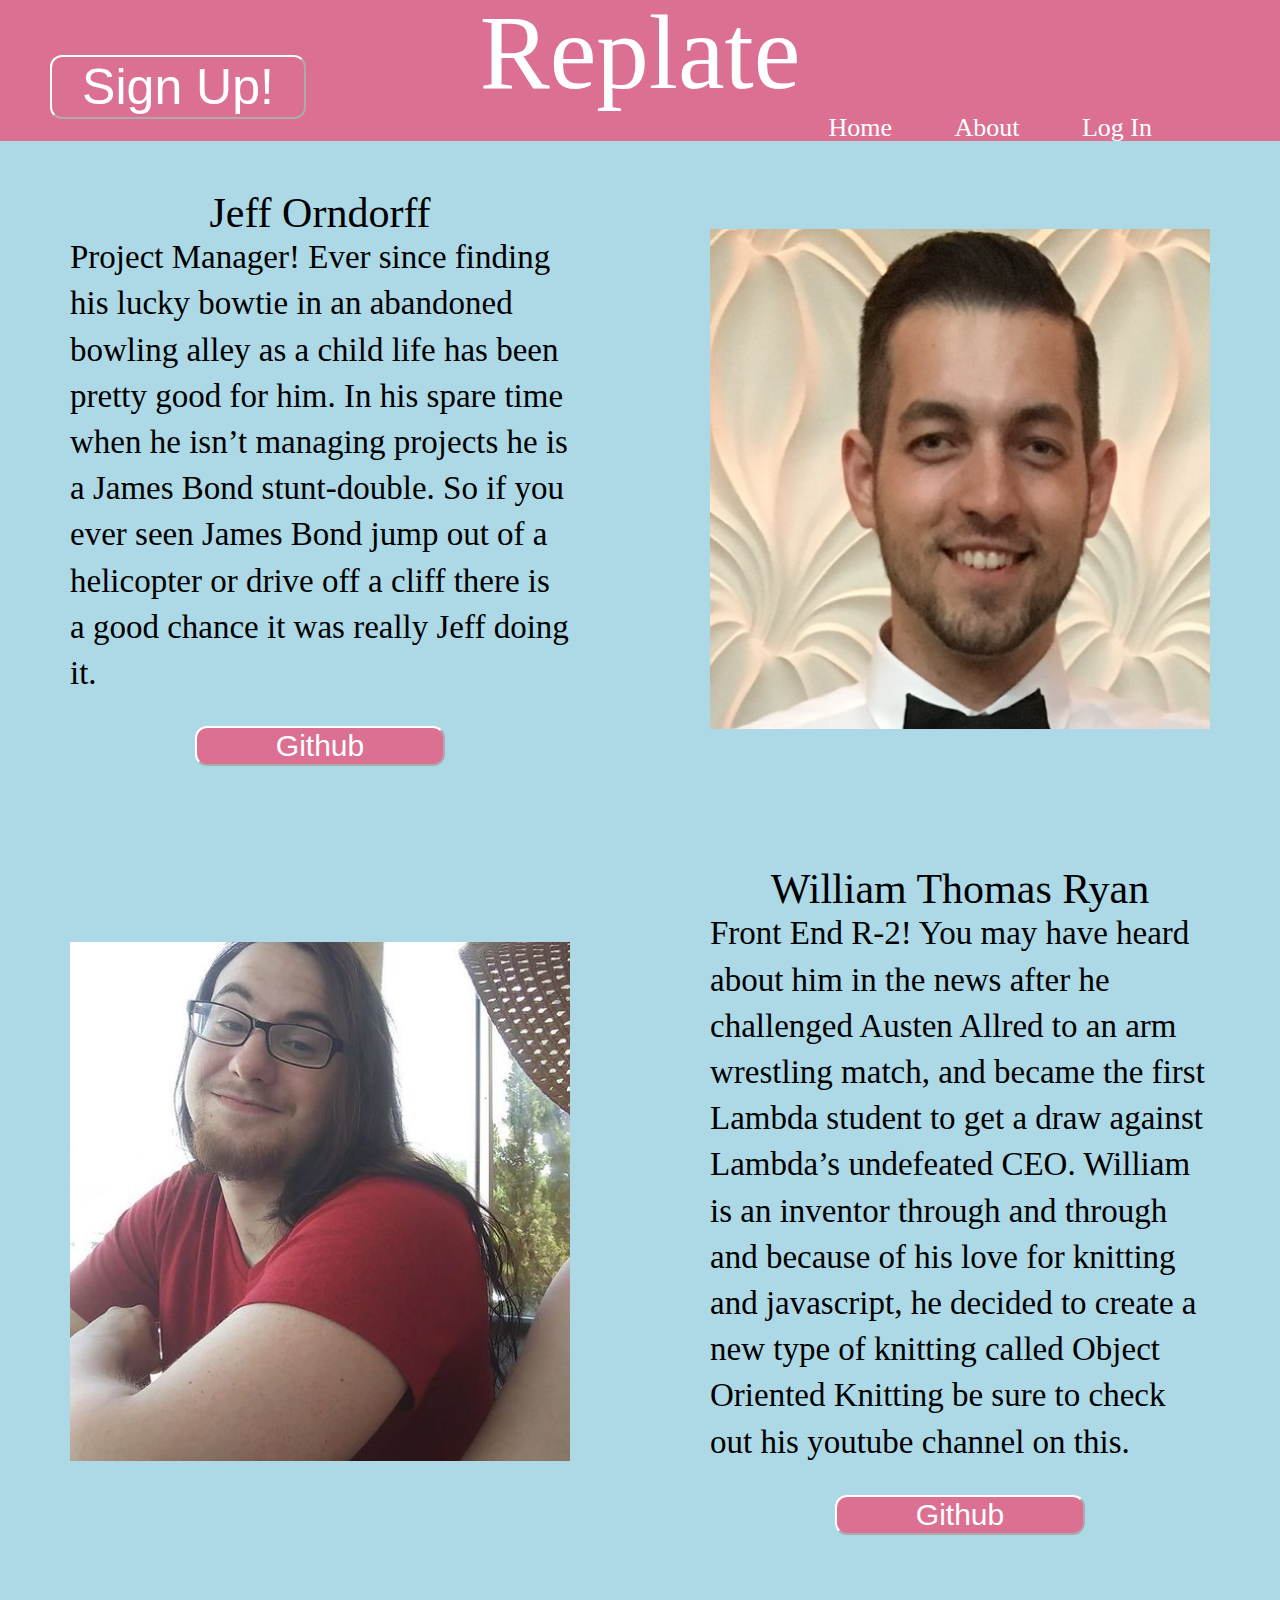
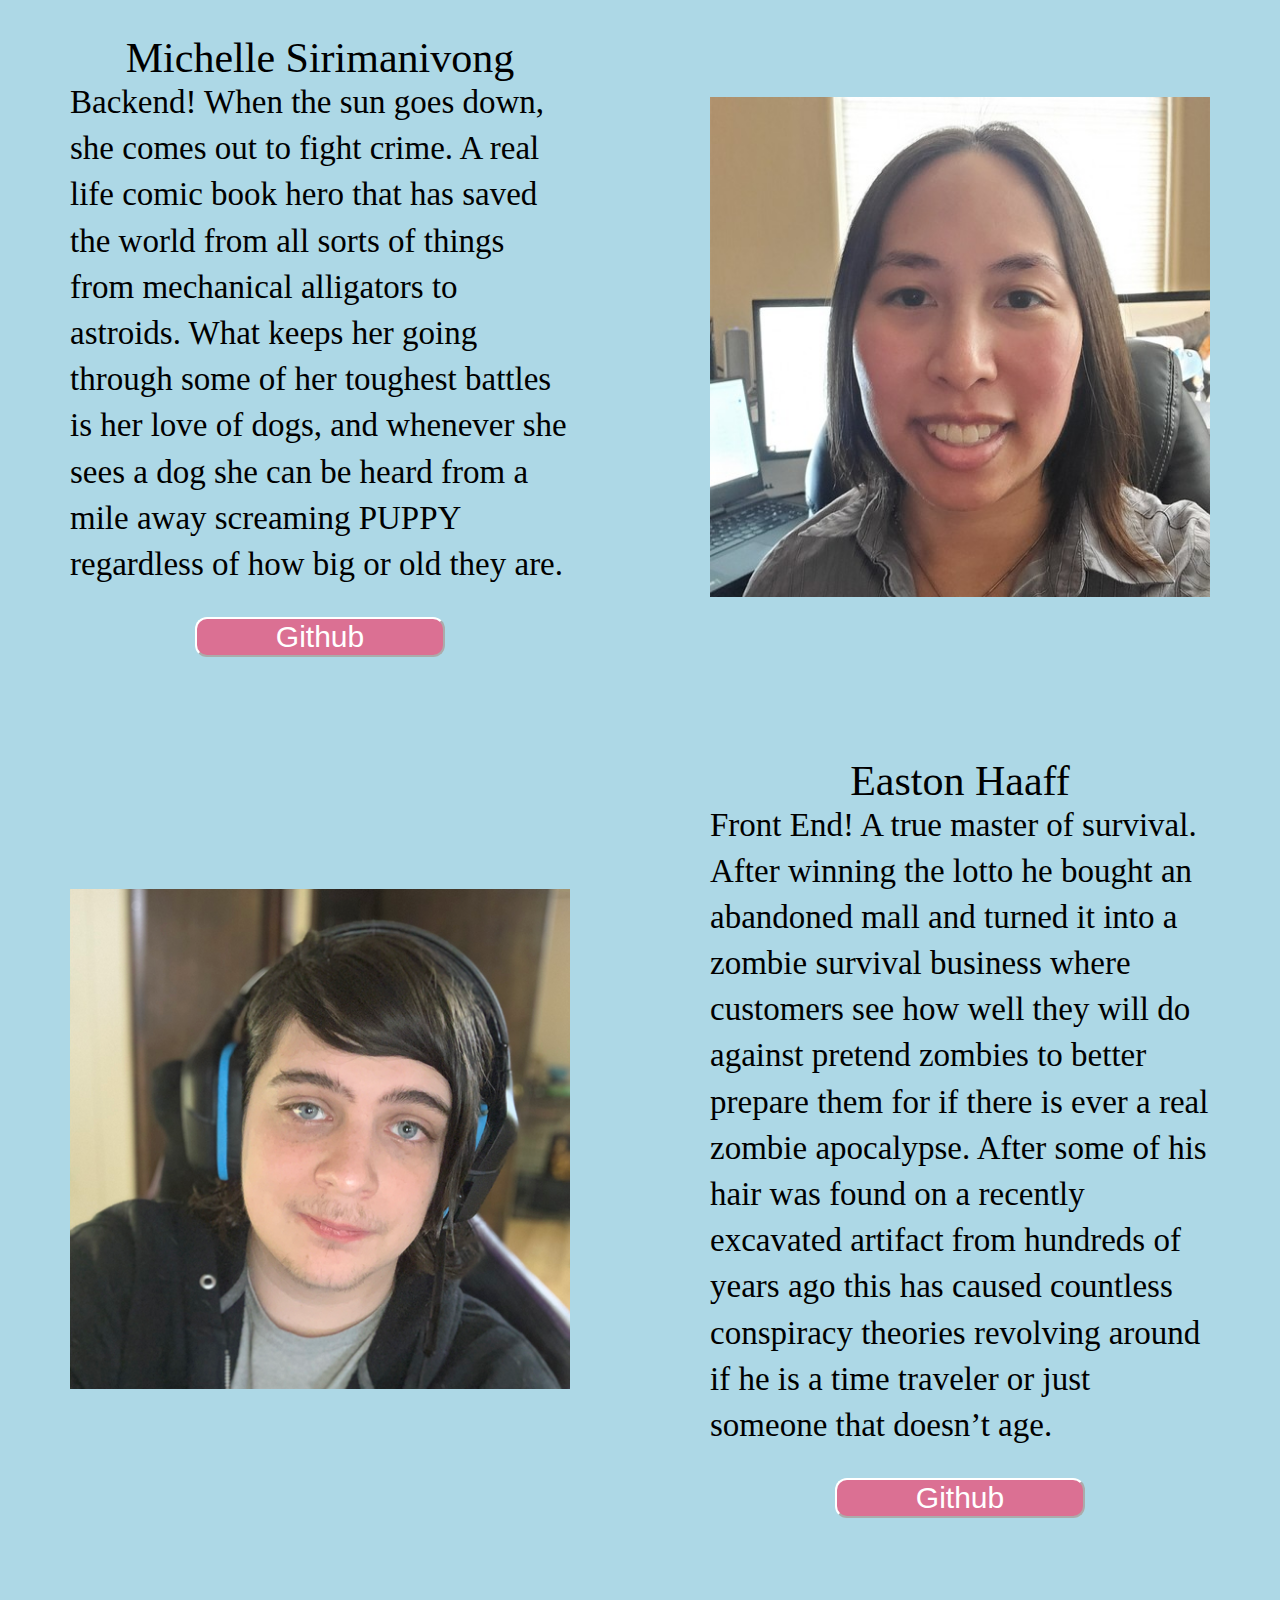
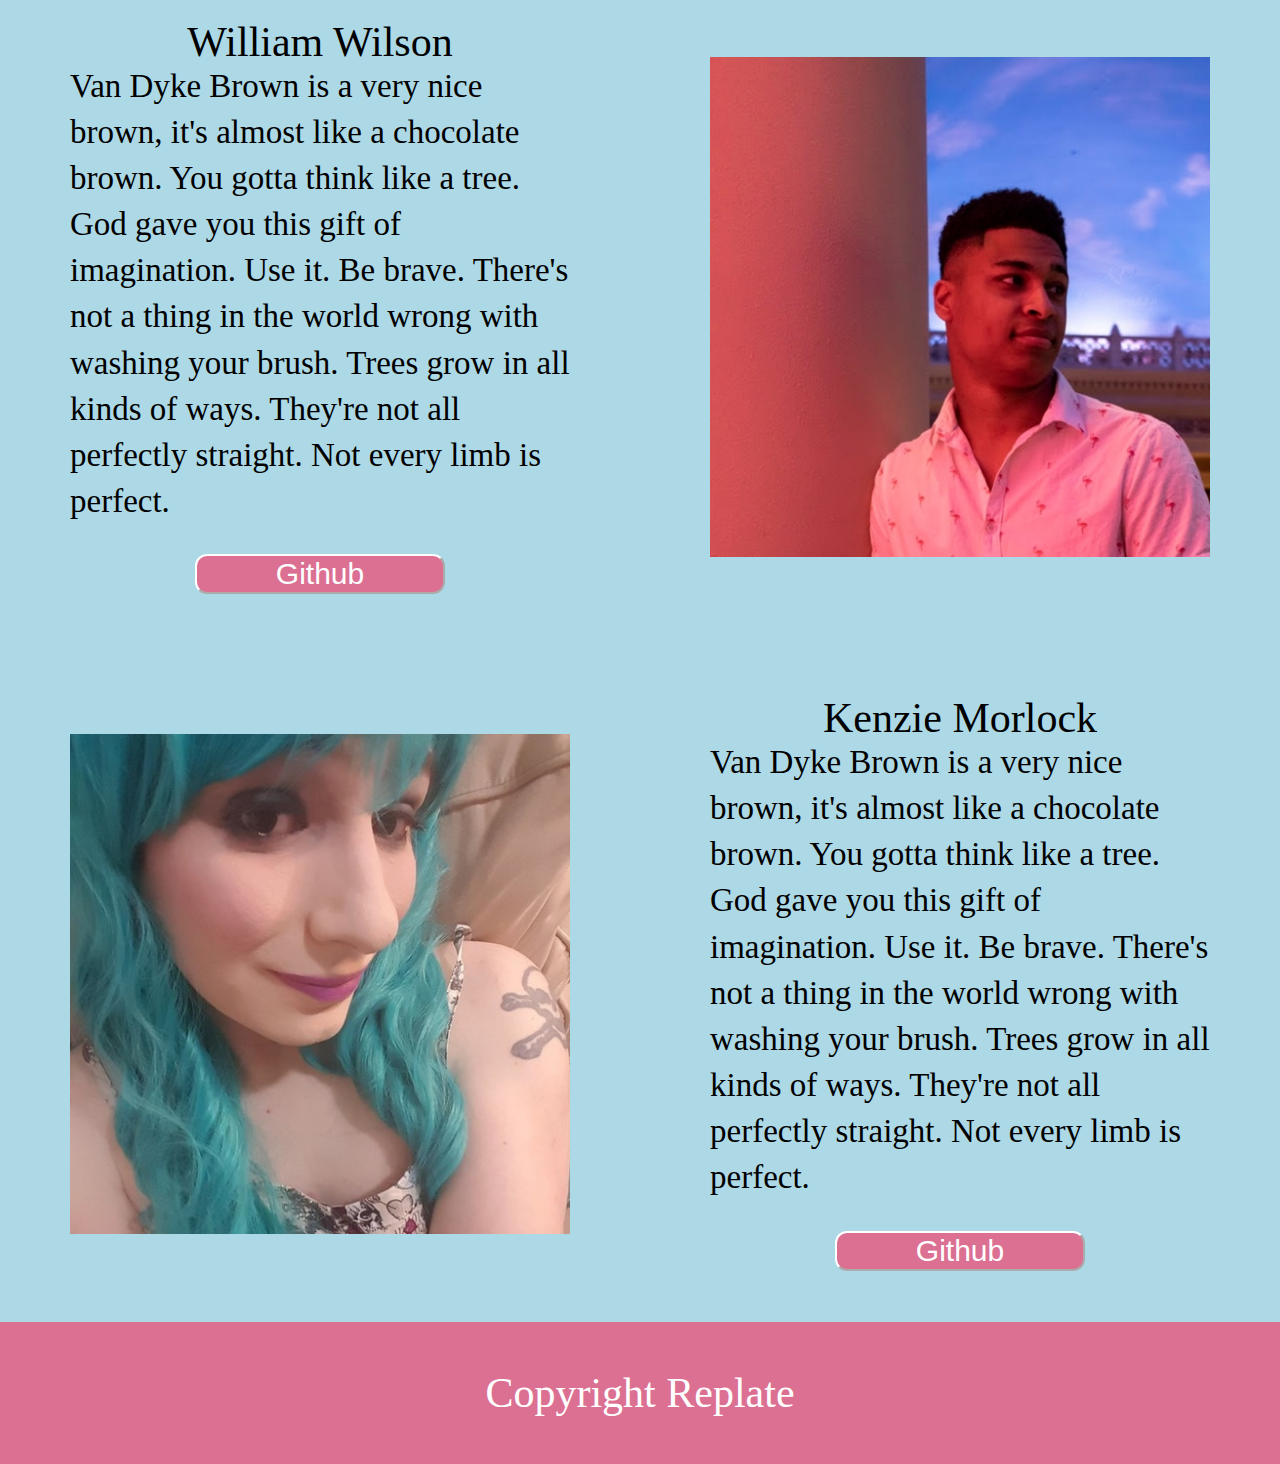
==== commit be30db27: "button adjustment about" ====
--- a/aboutpage.html
+++ b/aboutpage.html
@@ -76,9 +76,7 @@
     </div>
    <div class='fourthrighta'>
      <h2>Easton Haaff</h2>
-       <p>Van Dyke Brown is a very nice brown, it's almost like a chocolate brown. You gotta think like a tree. God gave you this gift of imagination. Use it.
-
-        Be brave. There's not a thing in the world wrong with washing your brush. Trees grow in all kinds of ways. They're not all perfectly straight. Not every limb is perfect.</p>
+       <p>Front End! A true master of survival. After winning the lotto he bought an abandoned mall and turned it into a zombie survival business where customers see how well they will do against pretend zombies to better prepare them for if there is ever a real zombie apocalypse. After some of his hair was found on a recently excavated artifact from hundreds of years ago this has caused countless conspiracy theories revolving around if he is a time traveler or just someone that doesn’t age.  </p>
         <button class="github" onclick="window.location.href = 'https://github.com/Haaffin';">Github</button>
    </div>
 </div> <!--fourthtwo ends-->
--- a/css/index.css
+++ b/css/index.css
@@ -599,8 +599,5 @@
   width: 50%;
   font-size: 3rem;
   border-radius: 12px;
-  margin-top: -30px;
-  float: left;
-  margin-left: 50px;
-  margin: 10px;
-}
+  margin-top: 30px;
+}
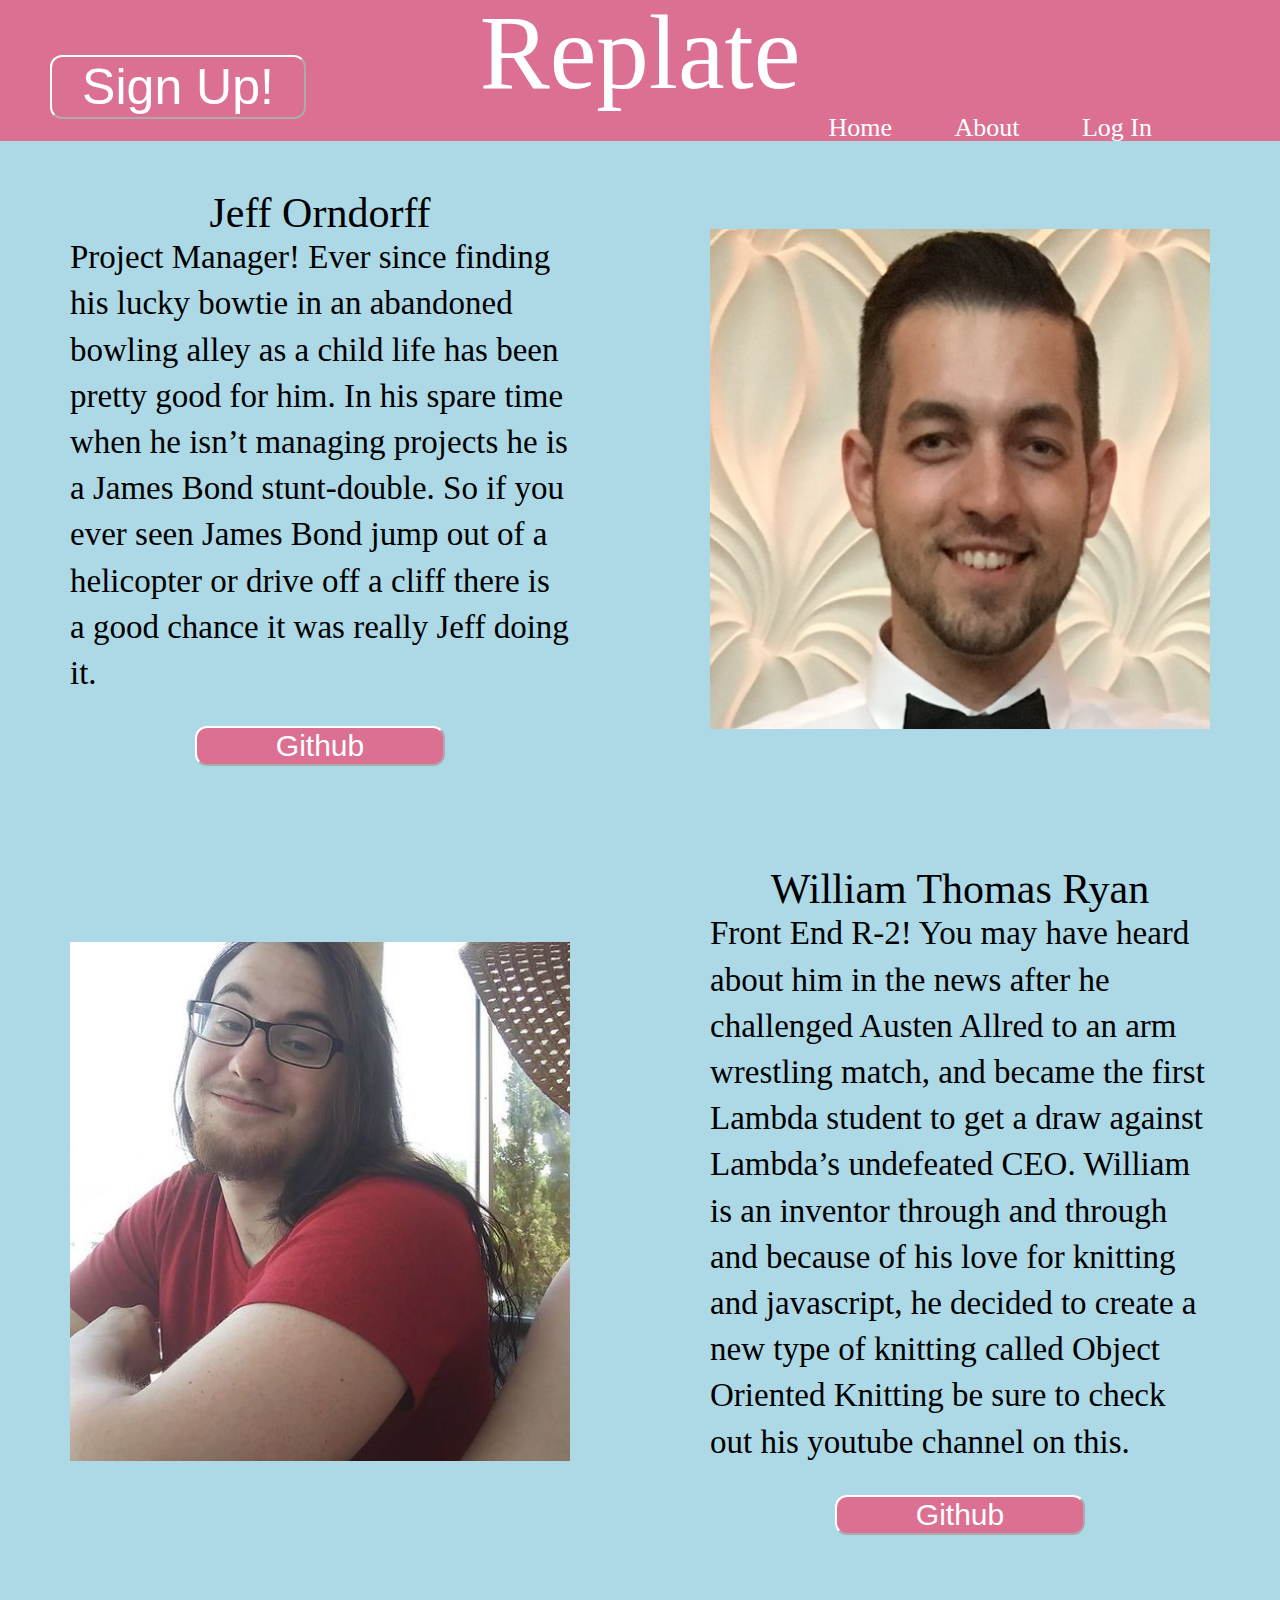
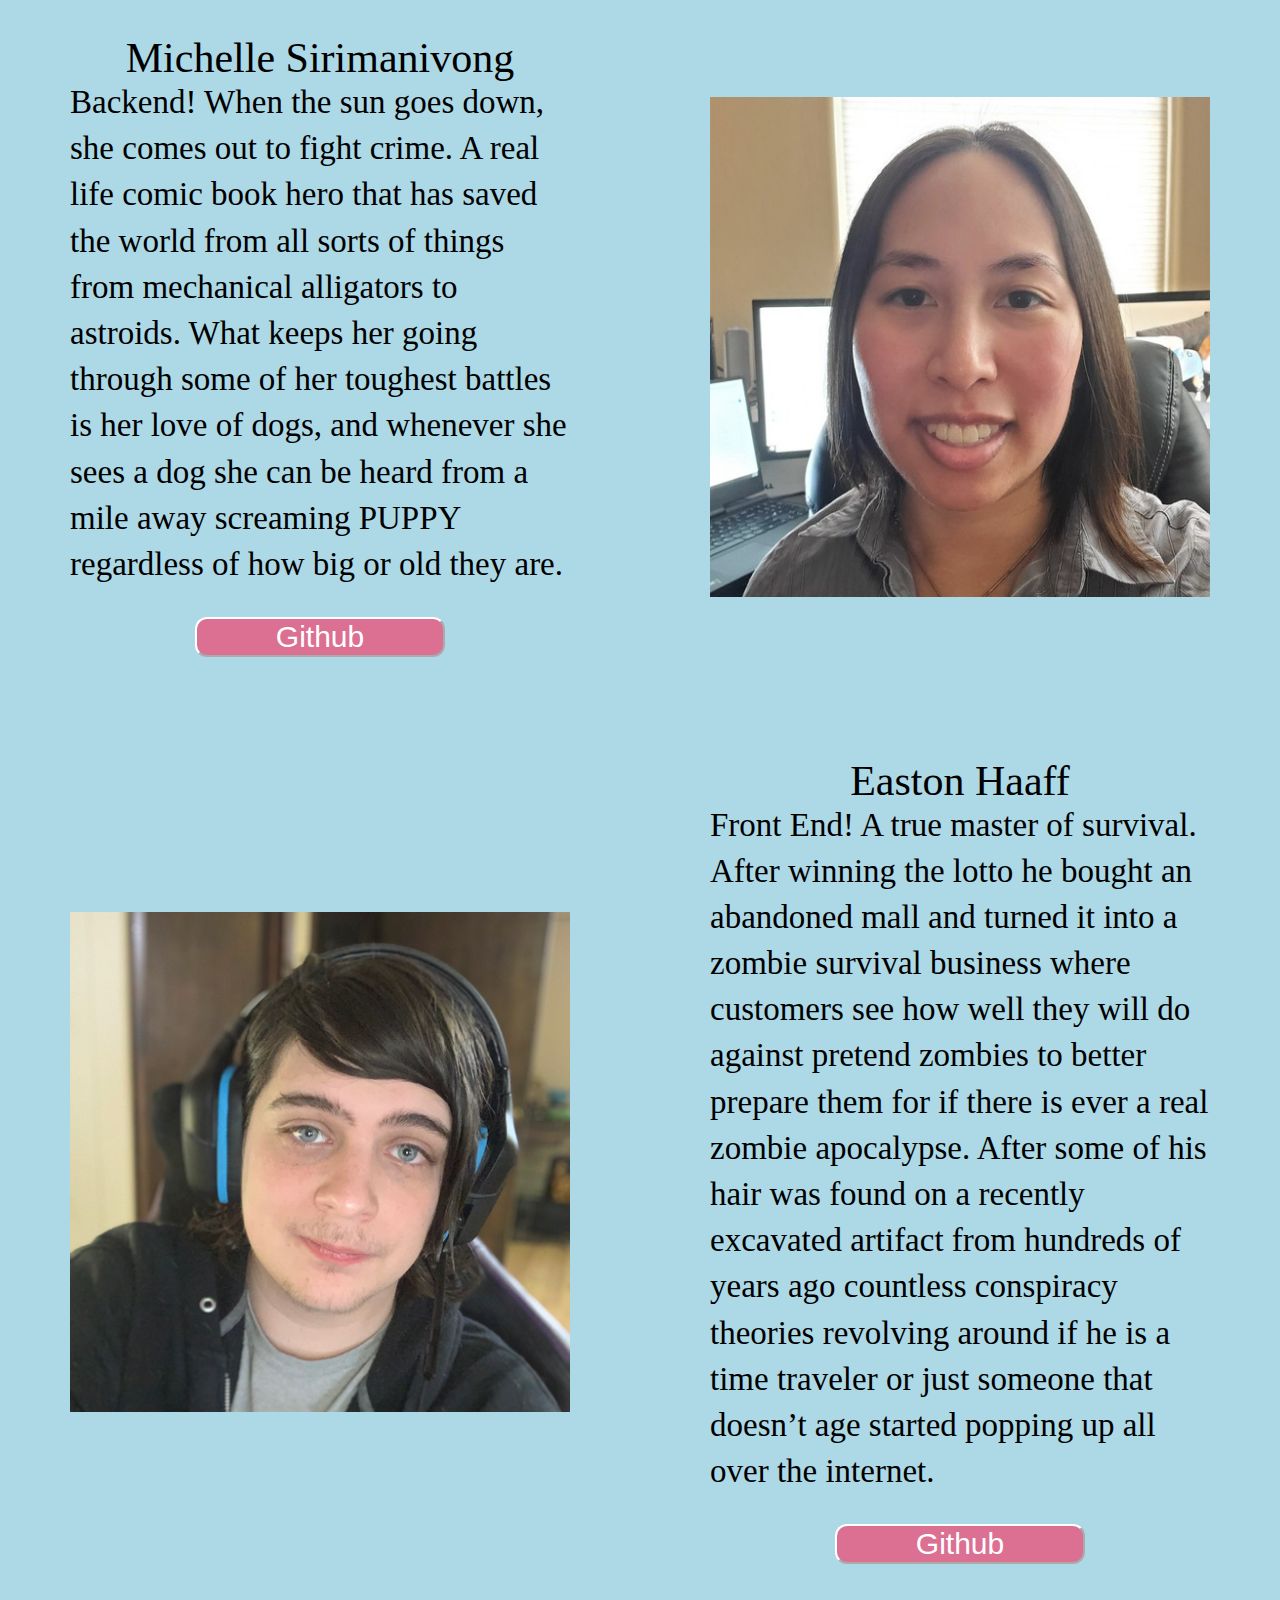
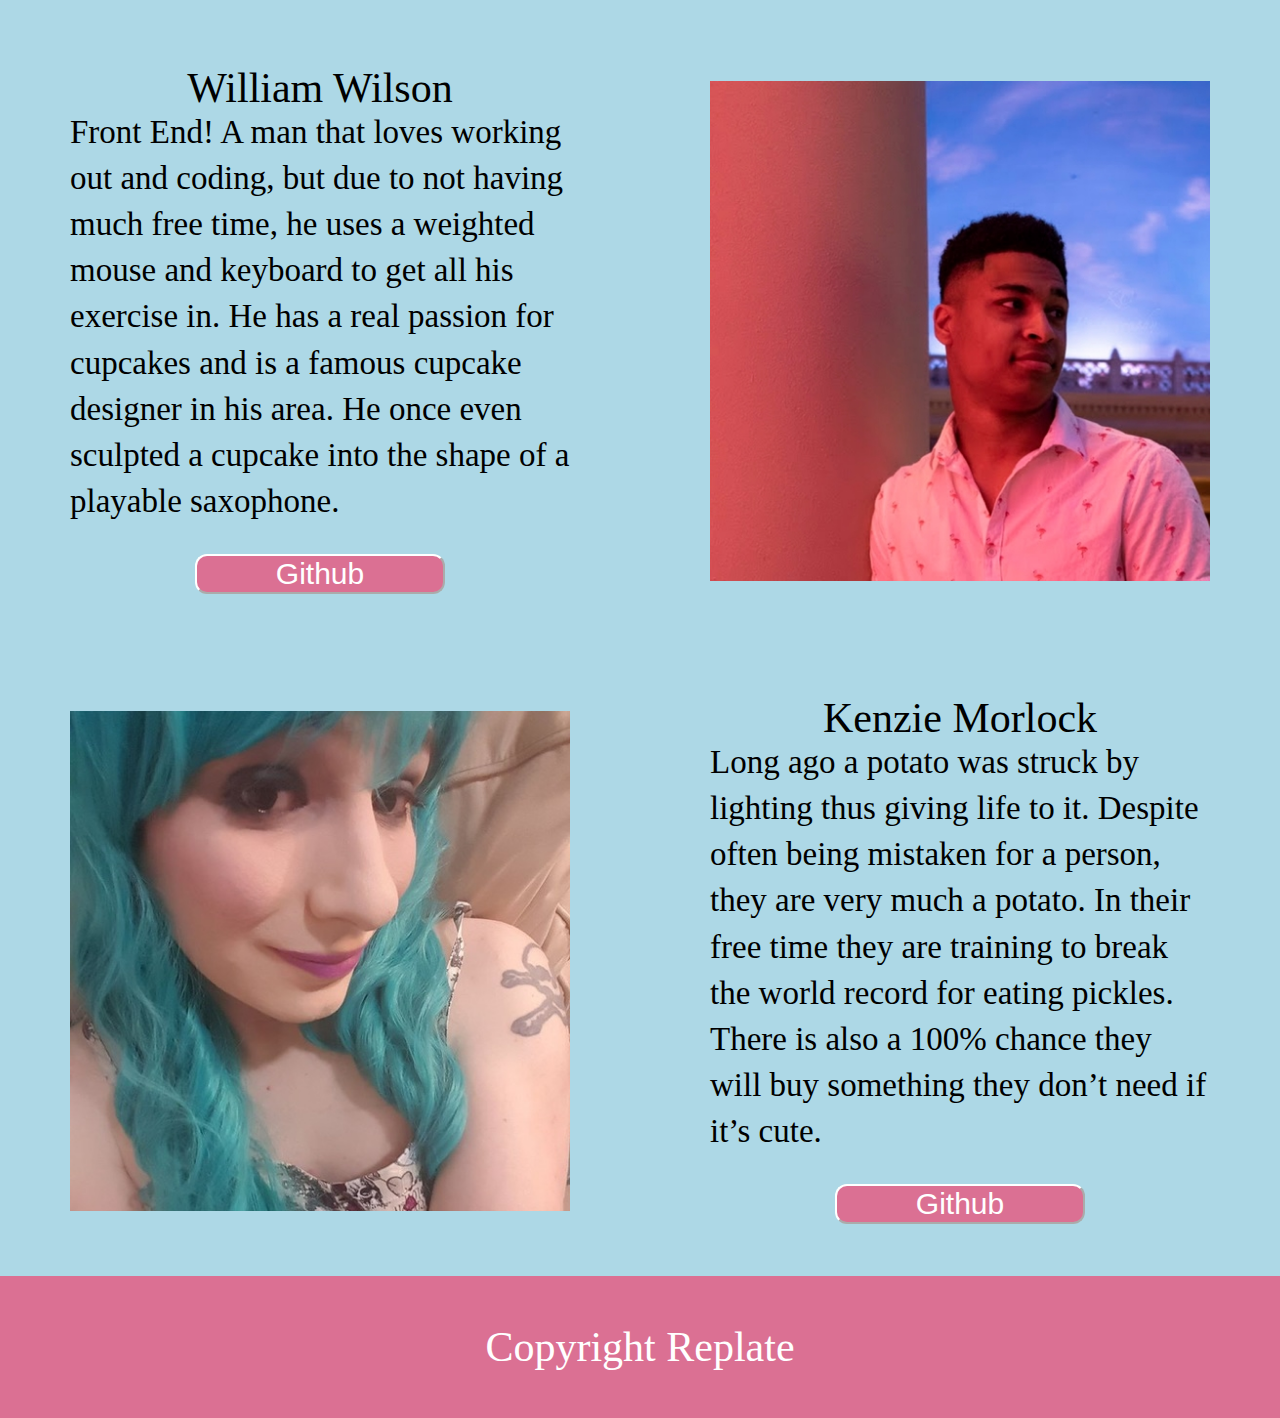
==== commit b6158890: "about text finished" ====
--- a/aboutpage.html
+++ b/aboutpage.html
@@ -76,7 +76,7 @@
     </div>
    <div class='fourthrighta'>
      <h2>Easton Haaff</h2>
-       <p>Front End! A true master of survival. After winning the lotto he bought an abandoned mall and turned it into a zombie survival business where customers see how well they will do against pretend zombies to better prepare them for if there is ever a real zombie apocalypse. After some of his hair was found on a recently excavated artifact from hundreds of years ago this has caused countless conspiracy theories revolving around if he is a time traveler or just someone that doesn’t age.  </p>
+       <p>Front End! A true master of survival. After winning the lotto he bought an abandoned mall and turned it into a zombie survival business where customers see how well they will do against pretend zombies to better prepare them for if there is ever a real zombie apocalypse. After some of his hair was found on a recently excavated artifact from hundreds of years ago countless conspiracy theories revolving around if he is a time traveler or just someone that doesn’t age started popping up all over the internet.   </p>
         <button class="github" onclick="window.location.href = 'https://github.com/Haaffin';">Github</button>
    </div>
 </div> <!--fourthtwo ends-->
@@ -84,9 +84,7 @@
 <div class='fifthtwoa'>
     <div class='fifthlefta'>
       <h2>William Wilson</h2>
-     <p>Van Dyke Brown is a very nice brown, it's almost like a chocolate brown. You gotta think like a tree. God gave you this gift of imagination. Use it.
-
-      Be brave. There's not a thing in the world wrong with washing your brush. Trees grow in all kinds of ways. They're not all perfectly straight. Not every limb is perfect. </p>
+     <p>Front End! A man that loves working out and coding, but due to not having much free time, he uses a weighted mouse and keyboard to get all his exercise in. He has a real passion for cupcakes and is a famous cupcake designer in his area. He once even sculpted a cupcake into the shape of a playable saxophone.  </p>
       <button class="github" onclick="window.location.href = 'https://github.com/AgentBillster';">Github</button>
     </div>
    <div class='fifthrighta'>
@@ -100,9 +98,7 @@
     </div>
    <div class='sixthrighta'>
      <h2>Kenzie Morlock</h2>
-      <p>Van Dyke Brown is a very nice brown, it's almost like a chocolate brown. You gotta think like a tree. God gave you this gift of imagination. Use it.
-
-        Be brave. There's not a thing in the world wrong with washing your brush. Trees grow in all kinds of ways. They're not all perfectly straight. Not every limb is perfect.</p>
+      <p>Long ago a potato was struck by lighting thus giving life to it. Despite often being mistaken for a person, they are very much a potato. In their free time they are training to break the world record for eating pickles. There is also a 100% chance they will buy something they don’t need if it’s cute. </p>
         <button class="github" onclick="window.location.href = 'https://github.com/kwmorlock';">Github</button>
    </div>
 </div> <!--sixthtwo ends-->
